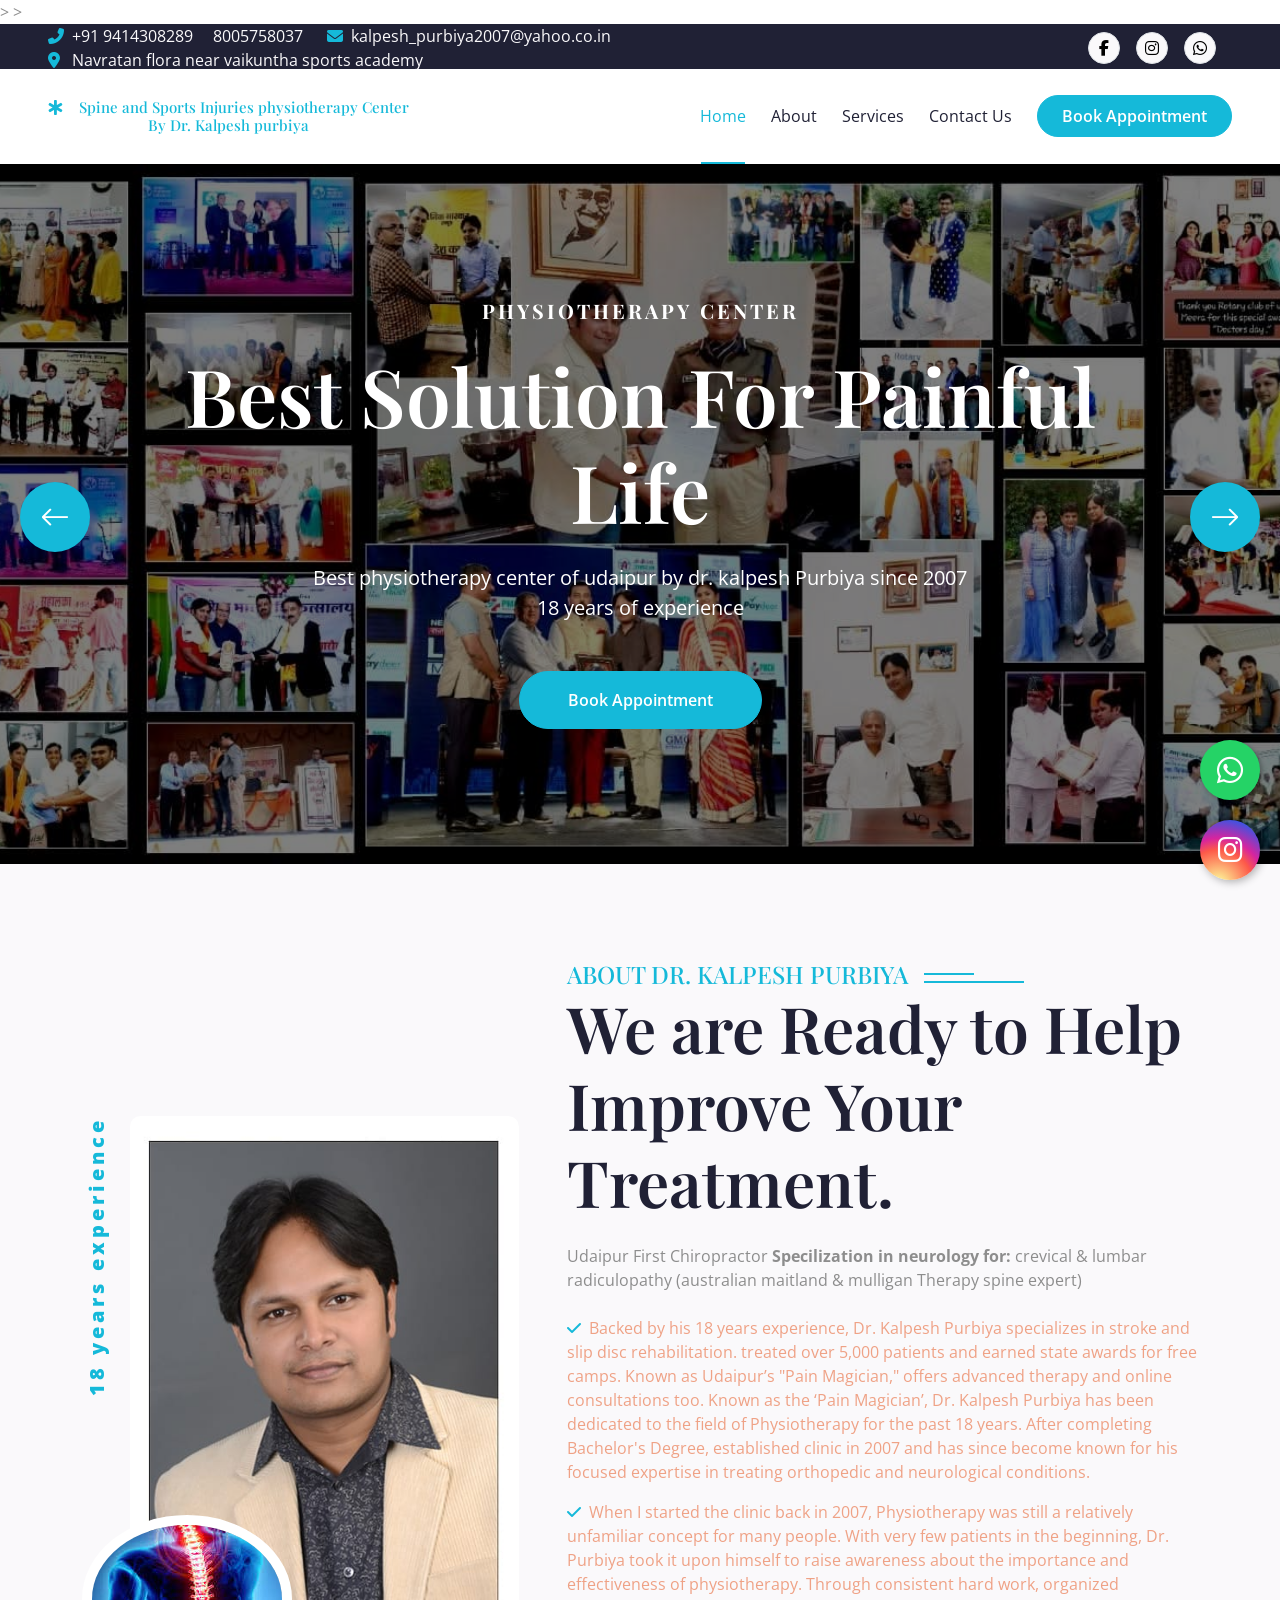
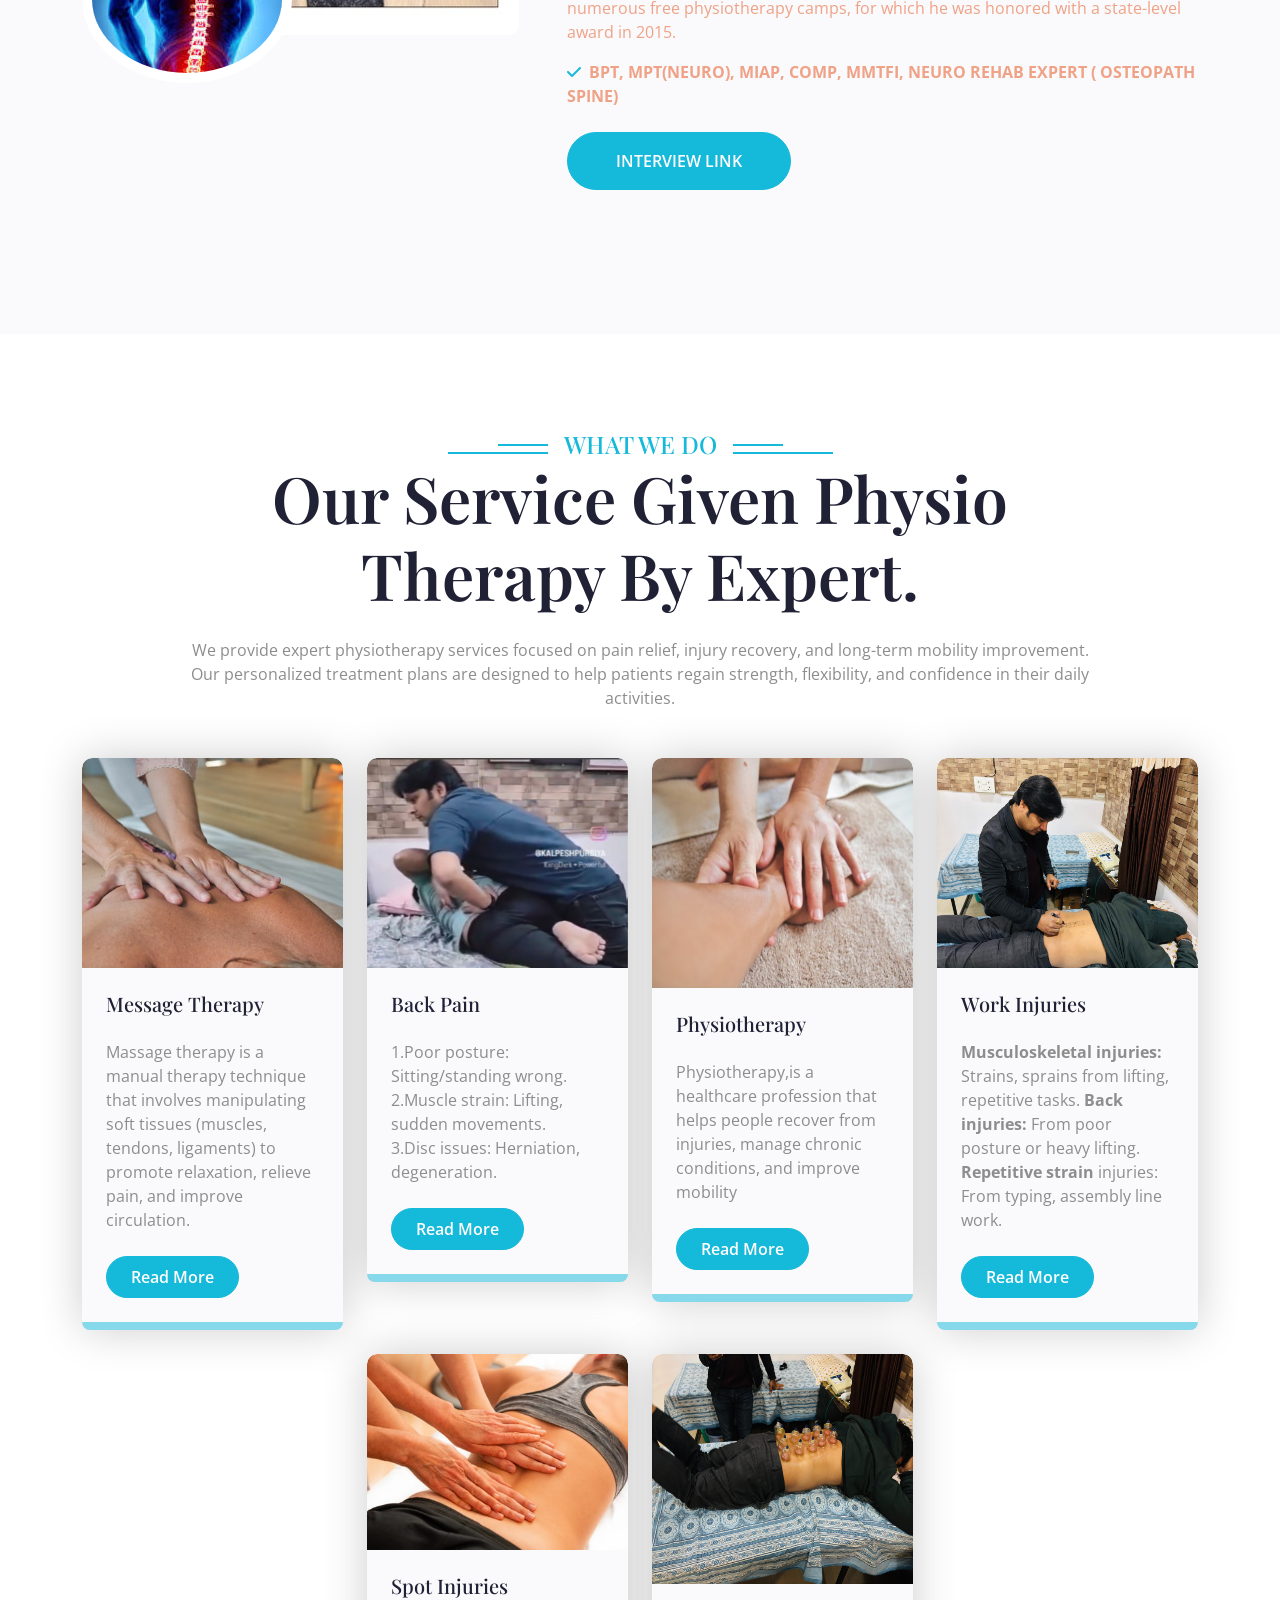
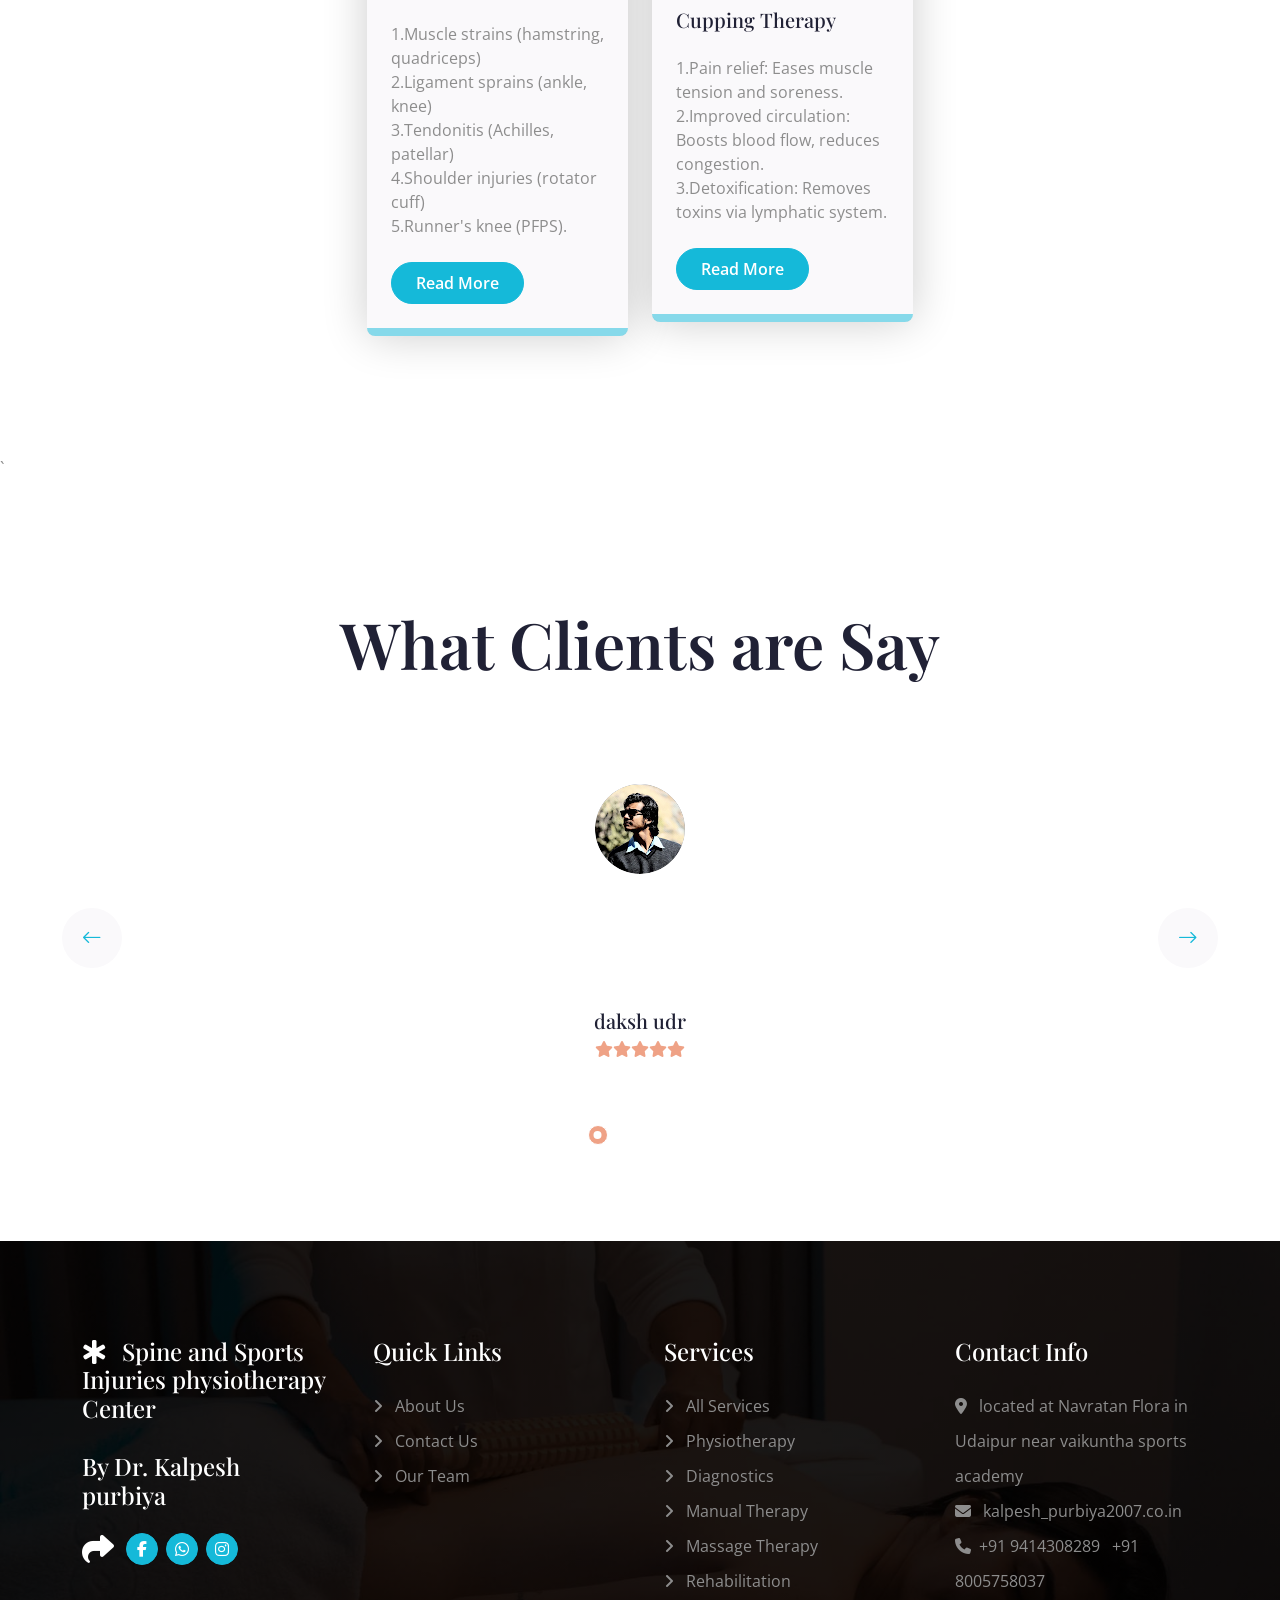
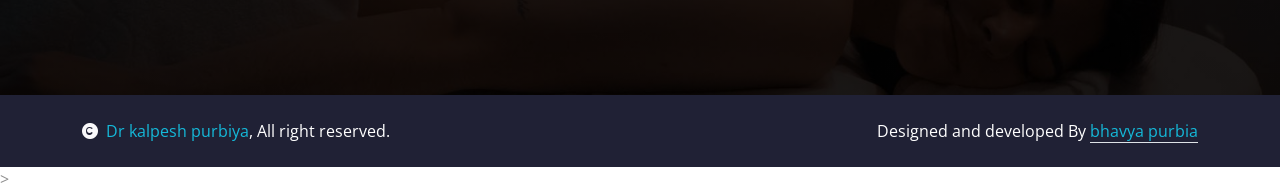
==== index.html @ 7694b2a3 "Initial commit" ====
<!DOCTYPE html>
<html lang="en">

    <head>
        <meta charset="utf-8">
        <title>dr kalpesh purbiya</title>
        <meta content="width=device-width, initial-scale=1.0" name="viewport">
        <meta content="" name="keywords">
        <meta content="" name="description">

        <!-- Google Web Fonts -->
        <link rel="preconnect" href="https://fonts.googleapis.com">
        <link rel="preconnect" href="https://fonts.gstatic.com" crossorigin>
        <link href="https://fonts.googleapis.com/css2?family=Open+Sans:wght@400;500;600&family=Playfair+Display:wght@400;500;600&display=swap" rel="stylesheet"> 

        <!-- Icon Font Stylesheet -->
        <link rel="stylesheet" href="https://use.fontawesome.com/releases/v5.15.4/css/all.css"/>
        <link href="https://cdn.jsdelivr.net/npm/bootstrap-icons@1.4.1/font/bootstrap-icons.css" rel="stylesheet">

        <!-- Libraries Stylesheet -->
        <link href="lib/animate/animate.min.css" rel="stylesheet">
        <link href="lib/owlcarousel/assets/owl.carousel.min.css" rel="stylesheet">


        <!-- Customized Bootstrap Stylesheet -->
        <link href="css/bootstrap.min.css" rel="stylesheet">

        <!-- Template Stylesheet -->
        <link href="css/style.css" rel="stylesheet">

        <!--whatsapp button-->>
        <link rel="stylesheet" href="https://cdnjs.cloudflare.com/ajax/libs/font-awesome/6.4.0/css/all.min.css">

        <!--insta button-->>
        <link rel="stylesheet" href="https://cdnjs.cloudflare.com/ajax/libs/font-awesome/6.4.0/css/all.min.css">
    </head>

    <body>

        <!-- Spinner Start -->
        <div id="spinner" class="show bg-white position-fixed translate-middle w-100 vh-100 top-50 start-50 d-flex align-items-center justify-content-center">
            <div class="spinner-border text-primary" style="width: 3rem; height: 3rem;" role="status">
                <span class="sr-only">Loading...</span>
            </div>
        </div>
        <!-- Spinner End -->


        <!-- Topbar Start -->
        <div class="container-fluid bg-dark px-5 d-none d-lg-block">
            <div class="row gx-0 align-items-center" style="height: 45px;">
                <div class="col-lg-8 text-center text-lg-start mb-lg-0">
                    <div class="d-flex flex-wrap">
                        <a href="#" class="text-light me-4"><i class="fas fa-phone-alt text-primary me-2"></i>+91 9414308289 &nbsp;&nbsp;&nbsp;&nbsp;8005758037</a>
                        <a href="#" class="text-light me-0"><i class="fas fa-envelope text-primary me-2"></i>kalpesh_purbiya2007@yahoo.co.in&nbsp;&nbsp;&nbsp;</a>
                        <a href="#" class="text-light me-0"><i class="fas fa-map-marker-alt text-primary me-2"></i> Navratan flora near vaikuntha sports academy</a>
                    </div>
                </div>
                <div class="col-lg-4 text-center text-lg-end">
                    <div class="d-flex align-items-center justify-content-end">
                        <a href="https://www.facebook.com/share/1CfwQZfoqc/?mibextid=wwXIfr" class="btn btn-light btn-square border rounded-circle nav-fill me-3"><i class="fab fa-facebook-f"></i></a>
                        
                        <a href="https://www.instagram.com/kalpeshpurbiya?igsh=MWJkdjM0YjJwdHlsYw==" class="btn btn-light btn-square border rounded-circle nav-fill me-3"><i class="fab fa-instagram"></i></a>
                         <a href="https://wa.me/9414308289" class="btn btn-light btn-square border rounded-circle nav-fill me-3"><i class="fab fa-whatsapp "></i></a>
                        
                    </div>
                </div>
            </div>
        </div>
        <!-- Topbar End -->


        <!-- Navbar & Hero Start -->
        <div class="container-fluid position-relative p-0">
            <nav class="navbar navbar-expand-lg navbar-light bg-white px-4 px-lg-5 py-3 py-lg-0">
                <a href="index.html" class="navbar-brand p-0">
                    <h1 class="text-primary m-0" style="font-size: 15px;"><i class="fas fa-star-of-life me-3"></i>Spine and Sports Injuries physiotherapy Center <br><center>By Dr. Kalpesh purbiya</center></h1>
                    <!-- <img src="img/drkp.png" alt="Logo"> -->
                </a>
                <button class="navbar-toggler" type="button" data-bs-toggle="collapse" data-bs-target="#navbarCollapse">
                    <span class="fa fa-bars"></span>
                </button>
                <div class="collapse navbar-collapse" id="navbarCollapse">
                    <div class="navbar-nav ms-auto py-0">
                        <a href="index.html" class="nav-item nav-link active">Home</a>
                        <a href="about.html" class="nav-item nav-link">About</a>
                        <a href="service.html" class="nav-item nav-link">Services</a>
                        
                        <a href="contact.html" class="nav-item nav-link">Contact Us</a>
                    </div>
                    <a href="appointment.html" class="btn btn-primary rounded-pill text-white py-2 px-4 flex-wrap flex-sm-shrink-0">Book Appointment</a>
                </div>
            </nav>

            
            <!-- Carousel Start -->
            <div class="header-carousel owl-carousel">
                <div class="header-carousel-item">
                    <img src="img/1.png" class="img-fluid w-100" alt="Image">
                    <div class="carousel-caption">
                        <div class="carousel-caption-content p-3">
                            <h5 class="text-white text-uppercase fw-bold mb-4" style="letter-spacing: 3px;">Physiotherapy Center</h5>
                            <h1 class="display-1 text-capitalize text-white mb-4">Best Solution For Painful Life</h1>
                            <p class="mb-5 fs-5"> Best physiotherapy center of udaipur by dr. kalpesh Purbiya since 2007<br> 18 years of experience 
                            </p>
                            <a class="btn btn-primary rounded-pill text-white py-3 px-5" href="#">Book Appointment</a>
                        </div>
                    </div>
                </div>
                <div class="header-carousel-item">
                    <img src="img/carousel-1.jpg" class="img-fluid w-100" alt="Image">
                    <div class="carousel-caption">
                        <div class="carousel-caption-content p-3">
                            <h5 class="text-white text-uppercase fw-bold mb-4" style="letter-spacing: 3px;">Physiotherapy Center</h5>
                            <h1 class="display-1 text-capitalize text-white mb-4">Best Solution For Painful Life</h1>
                            <p class="mb-5 fs-5 animated slideInDown">Best physiotherapy center of udaipur by dr. kaplesh purbia since 2007  <br>18 years of experience 
                            </p>
                            <a class="btn btn-primary rounded-pill text-white py-3 px-5" href="appointment.html">Book Appointment</a>
                        </div>
                    </div>
                </div>
            </div>
            <!-- Carousel End -->
        </div>
        <!-- Navbar & Hero End -->


  

        <!-- About Start -->
        <div class="container-fluid about bg-light py-5">
            <div class="container py-5">
                <div class="row g-5 align-items-center">
                    <div class="col-lg-5 wow fadeInLeft" data-wow-delay="0.2s">
                        <div class="about-img pb-5 ps-5">
                            <img src="img/drkp.jpeg" class="img-fluid rounded w-100" style="object-fit: cover;" alt="Image" style="height:30px;">
                            <div class="about-img-inner">
                                <img src="img/spine.jpg" class="img-fluid rounded-circle w-100 h-100" alt="Image">
                            </div>
                            <div class="about-experience"><b>18 years experience</b></div>
                        </div>
                    </div>
                    <div class="col-lg-7 wow fadeInRight" data-wow-delay="0.4s">
                        <div class="section-title text-start mb-5">
                            <h4 class="sub-title pe-3 mb-0">About Dr. kalpesh purbiya</h4>
                            <h1 class="display-3 mb-4">We are Ready to Help Improve Your Treatment.</h1>
                            <p class="mb-4">Udaipur First Chiropractor <b>Specilization in neurology for:</b> crevical & lumbar radiculopathy (australian maitland & mulligan Therapy spine expert) </p>
                            <div class="mb-4">
                                <p class="text-secondary"><i class="fa fa-check text-primary me-2"></i>Backed by his 18 years experience, Dr. Kalpesh Purbiya specializes in stroke and slip disc rehabilitation. treated over 5,000 patients and earned state awards for free camps. Known as Udaipur’s "Pain Magician," offers advanced therapy and online consultations too.
Known as the ‘Pain Magician’, Dr. Kalpesh Purbiya has been dedicated to the field of Physiotherapy for the past 18 years. After completing Bachelor's Degree, established clinic in 2007 and has since become known for his focused expertise in treating orthopedic and neurological conditions.</p>
                                <p class="text-secondary"><i class="fa fa-check text-primary me-2"></i>When I started the clinic back in 2007, Physiotherapy was still a relatively unfamiliar concept for many people. With very few patients in the beginning, Dr. Purbiya took it upon himself to raise awareness about the importance and effectiveness of physiotherapy. Through consistent hard work, organized numerous free physiotherapy camps, for which he was honored with a state-level award in 2015.</p>
                                <p class="text-secondary"><i class="fa fa-check text-primary me-2"></i><b>BPT, MPT(NEURO), MIAP, COMP, MMTFI, NEURO REHAB EXPERT ( OSTEOPATH SPINE)</b></p>
                            </div>
                            <a href="https://www.facebook.com/share/v/1DCmfKxjy9/" class="btn btn-primary rounded-pill text-white py-3 px-5">INTERVIEW LINK </a>
                        </div>
                    </div>
                </div>
            </div>
        </div>
        <!-- About End -->


      <!-- Services Start -->
        <div class="container-fluid service py-5">
            <div class="container py-5">
                <div class="section-title mb-5 wow fadeInUp" data-wow-delay="0.2s">
                    <div class="sub-style">
                        <h4 class="sub-title px-3 mb-0">What We Do</h4>
                    </div>
                    <h1 class="display-3 mb-4">Our Service Given Physio Therapy By Expert.</h1>
                    <p class="mb-0">We provide expert physiotherapy services focused on pain relief, injury recovery, and long-term mobility improvement. Our personalized treatment plans are designed to help patients regain strength, flexibility, and confidence in their daily activities.</p>
                </div>
                <div class="row g-4 justify-content-center">
                    <div class="col-md-6 col-lg-4 col-xl-3 wow fadeInUp" data-wow-delay="0.1s">
                        <div class="service-item rounded">
                           <div class="service-img rounded-top">
                                <img src="img/service-1.jpg" class="img-fluid rounded-top w-100" alt="" style="height:210px;">
                           </div>
                            <div class="service-content rounded-bottom bg-light p-4">
                                <div class="service-content-inner">
                                    <h5 class="mb-4">Message Therapy</h5>
                                    <p class="mb-4">Massage therapy is a manual therapy technique that involves manipulating soft tissues (muscles, tendons, ligaments) to promote relaxation, relieve pain, and improve circulation. </p>
                                    <a href="https://www.webmd.com/balance/massage-therapy-styles-and-health-benefits" class="btn btn-primary rounded-pill text-white py-2 px-4 mb-2">Read More</a>
                                </div>
                            </div>
                        </div>
                    </div>
                    <div class="col-md-6 col-lg-4 col-xl-3 wow fadeInUp" data-wow-delay="0.7s">
                        <div class="service-item rounded">
                           <div class="service-img rounded-top">
                                <img src="img/service-8.jpeg" class="img-fluid rounded-top w-100" alt="" style="height:210px;">
                           </div>
                            <div class="service-content rounded-bottom bg-light p-4">
                                <div class="service-content-inner">
                                    <h5 class="mb-4">Back Pain</h5>
                                    <p class="mb-4">1.Poor posture: Sitting/standing wrong.
<br>2.Muscle strain: Lifting, sudden movements.
<br>3.Disc issues: Herniation, degeneration.</p>
                                    <a href="https://en.wikipedia.org/wiki/Back_pain" class="btn btn-primary rounded-pill text-white py-2 px-4 mb-2">Read More</a>
                                </div>
                            </div>
                        </div>
                    </div>
                    <div class="col-md-6 col-lg-4 col-xl-3 wow fadeInUp" data-wow-delay="0.3s">
                        <div class="service-item rounded">
                           <div class="service-img rounded-top">
                                <img src="img/service-2.jpg" class="img-fluid rounded-top w-100" alt="" style="height:230px;">
                           </div>
                            <div class="service-content rounded-bottom bg-light p-4">
                                <div class="service-content-inner">
                                    <h5 class="mb-4">Physiotherapy</h5>
                                    <p class="mb-4">Physiotherapy,is a healthcare profession that helps people recover from injuries, manage chronic conditions, and improve mobility</p>
                                    <a href="https://en.wikipedia.org/wiki/Physical_therapy" class="btn btn-primary rounded-pill text-white py-2 px-4 mb-2">Read More</a>
                                </div>
                            </div>
                        </div>
                    </div>
                    
                   
                    <div class="col-md-6 col-lg-4 col-xl-3 wow fadeInUp" data-wow-delay="0.1s">
                        <div class="service-item rounded">
                           <div class="service-img rounded-top">
                                <img src="img/service-5.jpeg" class="img-fluid rounded-top w-100" alt="" style="height: 210px;">
                           </div>
                            <div class="service-content rounded-bottom bg-light p-4">
                                <div class="service-content-inner">
                                    <h5 class="mb-4">Work Injuries</h5>
                                    <p class="mb-4"><b>Musculoskeletal injuries:</b> Strains, sprains from lifting, repetitive tasks.
<b>Back injuries:</b> From poor posture or heavy lifting.
<b>Repetitive strain</b> injuries: From typing, assembly line work.</p>
                                    <a href="https://www.indialawoffices.com/legal-articles/compensation-for-workplace-injury-and-illness-in-india" class="btn btn-primary rounded-pill text-white py-2 px-4 mb-2">Read More</a>
                                </div>
                            </div>
                        </div>
                    </div>
                    <div class="col-md-6 col-lg-4 col-xl-3 wow fadeInUp" data-wow-delay="0.3s">
                        <div class="service-item rounded">
                           <div class="service-img rounded-top">
                                <img src="img/service-6.jpg" class="img-fluid rounded-top w-100" alt="">
                           </div>
                            <div class="service-content rounded-bottom bg-light p-4">
                                <div class="service-content-inner">
                                    <h5 class="mb-4">Spot Injuries</h5>
                                    <p class="mb-4">1.Muscle strains (hamstring, quadriceps)<br>
2.Ligament sprains (ankle, knee)<br>
3.Tendonitis (Achilles, patellar)<br>
4.Shoulder injuries (rotator cuff)<br>
5.Runner's knee (PFPS).</p>
                                    <a href="https://my.clevelandclinic.org/health/diseases/22093-sports-injuries" class="btn btn-primary rounded-pill text-white py-2 px-4 mb-2">Read More</a>
                                </div>
                            </div>
                        </div>
                    </div>
                    <div class="col-md-6 col-lg-4 col-xl-3 wow fadeInUp" data-wow-delay="0.5s">
                        <div class="service-item rounded">
                           <div class="service-img rounded-top">
                                <img src="img/service-7.jpeg" class="img-fluid rounded-top w-100" alt="" style="height:230px;">
                           </div>
                            <div class="service-content rounded-bottom bg-light p-4">
                                <div class="service-content-inner">
                                    <h5 class="mb-4">Cupping Therapy</h5>
                                    <p class="mb-4">1.Pain relief: Eases muscle tension and soreness.
<br>2.Improved circulation: Boosts blood flow, reduces congestion.
<br>3.Detoxification: Removes toxins via lymphatic system.
</p>
                                    <a href="https://www.webmd.com/balance/cupping-therapy" class="btn btn-primary rounded-pill text-white py-2 px-4 mb-2">Read More</a>
                                </div>
                            </div>
                        </div>
                    </div>
                     
                    <div class="col-12 text-center wow fadeInUp" data-wow-delay="0.2s">
                        
                    </div>
                </div>
            </div>
        </div>
        <!-- Services End -->`


     
           <!-- Testimonial Start -->
        <div class="container-fluid testimonial py-5 wow zoomInDown" data-wow-delay="0.1s">
            <div class="container py-5">
                <div class="section-title mb-5">
                    <div class="sub-style">
                        <h4 class="sub-title text-white px-3 mb-0">Testimonial</h4>
                    </div>
                    <h1 class="display-3 mb-4">What Clients are Say</h1>
                </div>
                <div class="testimonial-carousel owl-carousel">
                    <div class="testimonial-item">
                        <div class="testimonial-inner p-5">
                            <div class="testimonial-inner-img mb-4">
                                <img src="img/rev1.png" class="img-fluid rounded-circle" alt="">
                            </div>
                            <p class="text-white fs-7">I saw Dr.Kalpesh for severe leg pain that had been bothering me for months. After just first session, my pain was significantly reduced, and I could walk without discomfort. Dr.Kalpesh was very knowledgeable, explained the exercises clearly, and gave me a comprehensive home exercise plan to continue my recovery.
                            </p>
                            <div class="text-center">
                                <h5 class="mb-2">daksh udr</h5>
                                
                                <div class="d-flex justify-content-center">
                                    <i class="fas fa-star text-secondary"></i>
                                    <i class="fas fa-star text-secondary"></i>
                                    <i class="fas fa-star text-secondary"></i>
                                    <i class="fas fa-star text-secondary"></i>
                                    <i class="fas fa-star text-secondary"></i>
                                </div>
                            </div>
                        </div>
                    </div>
                    <div class="testimonial-item">
                        <div class="testimonial-inner p-5">
                            <div class="testimonial-inner-img mb-4">
                                <img src="img/rev2.png" class="img-fluid rounded-circle" alt="">
                            </div>
                            <p class="text-white fs-7">I had cervical pain for almost 2 months, I tried everything but it was not effective, then I consulted to Dr Kalpesh Purbia Spine Therapy only 2 times and I got the result instantly, this is the best centre I have ever gone to for therapies
                            </p>
                            <div class="text-center">
                                <h5 class="mb-2">Manisha Paliwal</h5>
                            
                                <div class="d-flex justify-content-center">
                                    <i class="fas fa-star text-secondary"></i>
                                    <i class="fas fa-star text-secondary"></i>
                                    <i class="fas fa-star text-secondary"></i>
                                    <i class="fas fa-star text-secondary"></i>
                                    <i class="fas fa-star text-secondary"></i>
                                </div>
                            </div>
                        </div>
                    </div>
                    <div class="testimonial-item">
                        <div class="testimonial-inner p-5">
                            <div class="testimonial-inner-img mb-4">
                                <img src="img/rev3.png" class="img-fluid rounded-circle" alt="">
                            </div>
                            <p class="text-white fs-7">Best Chiropractor in Udaipur instent reliefs.
I was suffering from extreme-sciatica nerve pain i got 70% reliefs in second sitting and he gives best advice regarding Doctors and surgery for long term treatment and relief everything done in professional way.🤘🏽🤩                           </p>
                            <div class="text-center">
                                <h5 class="mb-2"> param dhonsi</h5>
                                
                                <div class="d-flex justify-content-center">
                                    <i class="fas fa-star text-secondary"></i>
                                    <i class="fas fa-star text-secondary"></i>
                                    <i class="fas fa-star text-secondary"></i>
                                    <i class="fas fa-star text-secondary"></i>
                                    <i class="fas fa-star text-secondary"></i>
                                </div>
                            </div>
                        </div>
                    </div>
                </div>
            </div>
        </div>
        <!-- Testimonial End -->




        <!-- Footer Start -->
        <div class="container-fluid footer py-5 wow fadeIn" data-wow-delay="0.2s">
            <div class="container py-5">
                <div class="row g-5">
                    <div class="col-md-6 col-lg-6 col-xl-3">
                        <div class="footer-item d-flex flex-column">
                            <h4 class="text-white mb-4"><i class="fas fa-star-of-life me-3"></i>Spine and Sports Injuries physiotherapy Center<br><br> By Dr. Kalpesh purbiya</h4>
                           
                            <div class="d-flex align-items-center">
                                <i class="fas fa-share fa-2x text-white me-2"></i>
                                <a class="btn-square btn btn-primary text-white rounded-circle mx-1" href="https://www.facebook.com/share/1CfwQZfoqc/?mibextid=wwXIfr"><i class="fab fa-facebook-f"></i></a>
                                <a class="btn-square btn btn-primary text-white rounded-circle mx-1" href="https://wa.me/9414308289"><i class="fab fa-whatsapp"></i></a>
                    
                                <a class="btn-square btn btn-primary text-white rounded-circle mx-1" href="https://www.instagram.com/kalpeshpurbiya?igsh=MWJkdjM0YjJwdHlsYw=="><i class="fab fa-instagram"></i></a>
                    
                            </div>
                        </div>
                    </div>
                    <div class="col-md-6 col-lg-6 col-xl-3">
                        <div class="footer-item d-flex flex-column">
                            <h4 class="mb-4 text-white">Quick Links</h4>
                            <a href="about.html"><i class="fas fa-angle-right me-2"></i> About Us</a>
                            <a href="contact.html"><i class="fas fa-angle-right me-2"></i> Contact Us</a>
                            <a href="index.html"><i class="fas fa-angle-right me-2"></i> Our Team</a>
                        </div>
                    </div>
                    <div class="col-md-6 col-lg-6 col-xl-3">
                        <div class="footer-item d-flex flex-column">
                            <h4 class="mb-4 text-white"> Services</h4>
                            <a href=""><i class="fas fa-angle-right me-2"></i> All Services</a>
                            <a href=""><i class="fas fa-angle-right me-2"></i> Physiotherapy</a>
                            <a href=""><i class="fas fa-angle-right me-2"></i> Diagnostics</a>
                            <a href=""><i class="fas fa-angle-right me-2"></i> Manual Therapy</a>
                            <a href=""><i class="fas fa-angle-right me-2"></i> Massage Therapy</a>
                            <a href=""><i class="fas fa-angle-right me-2"></i> Rehabilitation</a>
                        </div>
                    </div>
                    <div class="col-md-6 col-lg-6 col-xl-3">
                        <div class="footer-item d-flex flex-column">
                            <h4 class="mb-4 text-white">Contact Info</h4>
                            <a href="https://maps.app.goo.gl/rvAxTGez5re4R5Ei9"><i class="fa fa-map-marker-alt me-2"></i> located at Navratan Flora in Udaipur near vaikuntha sports academy</a>
                            <a href="mailto:kalpesh_purbiya2007@yahoo.co.in"><i class="fas fa-envelope me-2"></i> kalpesh_purbiya2007.co.in</a>
        
                            <a href="tel:+91 9414308289"><i class="fas fa-phone me-2"></i>+91 9414308289 &nbsp;&nbsp;+91 8005758037</a>
                        </div>
                    </div>
                </div>
            </div>
        </div>
        <!-- Footer End -->
        
        <!-- Copyright Start -->
        <div class="container-fluid copyright py-4">
            <div class="container">
                <div class="row g-4 align-items-center">
                    <div class="col-md-6 text-center text-md-start mb-md-0">
                        <span class="text-white"><a href="#"><i class="fas fa-copyright text-light me-2"></i>Dr kalpesh purbiya</a>, All right reserved.</span>
                    </div>
                    <div class="col-md-6 text-center text-md-end text-white">
                        <!--/*** This template is free as long as you keep the below author’s credit link/attribution link/backlink. ***/-->
                        <!--/*** If you'd like to use the template without the below author’s credit link/attribution link/backlink, ***/-->
                        <!--/*** you can purchase the Credit Removal License from "https://htmlcodex.com/credit-removal". ***/-->
                        Designed and developed By <a class="border-bottom" href="https://wa.me/6375247046">bhavya purbia</a>
                    </div>
                </div>
            </div>
        </div>
        <!-- Copyright End -->

        
        <!-- JavaScript Libraries -->
        <script src="https://ajax.googleapis.com/ajax/libs/jquery/3.6.4/jquery.min.js"></script>
        <script src="https://cdn.jsdelivr.net/npm/bootstrap@5.0.0/dist/js/bootstrap.bundle.min.js"></script>
        <script src="lib/wow/wow.min.js"></script>
        <script src="lib/easing/easing.min.js"></script>
        <script src="lib/waypoints/waypoints.min.js"></script>
        <script src="lib/owlcarousel/owl.carousel.min.js"></script>
        

        <!-- Template Javascript -->
        <script src="js/main.js"></script>
         
         <!-- WhatsApp Floating Button -->
<a href="https://wa.me/919414308289?text=Hello%20Doctor,%20I%20want%20to%20book%20an%20appointment"
   class="whatsapp-float"
   target="_blank">
   <i class="fab fa-whatsapp"></i>
</a>

<style>
.whatsapp-float {
    position: fixed;
    width: 60px;
    height: 60px;
    bottom: 100px;
    right: 20px;
    background-color: #25D366;
    color: #FFF;
    border-radius: 50%;
    text-align: center;
    font-size: 30px;
    box-shadow: 2px 2px 5px rgba(0,0,0,0.3);
    z-index: 1000;
}

.whatsapp-float i {
    margin-top: 15px;
}

.whatsapp-float:hover {
    background-color: #1ebe5d;
    color: white;
    transform: scale(1.1);
    transition: 0.3s;
}
</style>
<!--end whatsapp floating button-->>

<!-- Instagram Floating Button -->
<a href="https://www.instagram.com/kalpeshpurbiya"
   class="instagram-float"
   target="_blank">
   <i class="fab fa-instagram"></i>
</a>

<style>
.instagram-float {
    position: fixed;
    width: 60px;
    height: 60px;
    bottom: 20px;
    right: 20px;
    border-radius: 50%;
    font-size: 28px;
    color: #fff;
    display: flex;
    align-items: center;
    justify-content: center;
    z-index: 1000;
    box-shadow: 2px 2px 8px rgba(0,0,0,0.3);
    background: radial-gradient(circle at 30% 107%, 
        #fdf497 0%, #fdf497 5%, #fd5949 45%, 
        #d6249f 60%, #285AEB 90%);
    transition: 0.3s;
}

.instagram-float:hover {
    transform: scale(1.1);
}
</style>
    </body>

</html>
---- css/style.css ----
/*** Spinner Start ***/
/*** Spinner ***/
#spinner {
    opacity: 0;
    visibility: hidden;
    transition: opacity .5s ease-out, visibility 0s linear .5s;
    z-index: 99999;
}

#spinner.show {
    transition: opacity .5s ease-out, visibility 0s linear 0s;
    visibility: visible;
    opacity: 1;
}
/*** Spinner End ***/

.back-to-top {
    position: fixed;
    right: 30px;
    bottom: 30px;
    display: flex;
    width: 45px;
    height: 45px;
    align-items: center;
    justify-content: center;
    transition: 0.5s;
    z-index: 99;
}

/*** Button Start ***/
.btn {
    font-weight: 600;
    transition: .5s;
}

.btn-square {
    width: 32px;
    height: 32px;
}

.btn-sm-square {
    width: 34px;
    height: 34px;
}

.btn-md-square {
    width: 44px;
    height: 44px;
}

.btn-lg-square {
    width: 56px;
    height: 56px;
}

.btn-square,
.btn-sm-square,
.btn-md-square,
.btn-lg-square {
    padding: 0;
    display: flex;
    align-items: center;
    justify-content: center;
    font-weight: normal;
    border-radius: 50%;
}

.btn.btn-primary {
    box-shadow: inset 0 0 0 0 var(--bs-primary);
}

.btn.btn-primary:hover {
    box-shadow: inset 300px 0 0 0 var(--bs-light) !important;
    color: var(--bs-primary) !important;
}

.btn.btn-light {
    box-shadow: inset 0 0 0 0 var(--bs-primary);
}

.btn.btn-light:hover {
    box-shadow: inset 300px 0 0 0 var(--bs-primary);
    color: var(--bs-light) !important;
}

.btn-hover {
    transition: 0.5s;
}

.btn-hover:hover {
    color: var(--bs-secondary) !important;
}

/*** Section Title Start ***/
.section-title {
    max-width: 900px;
    text-align: center;
    margin: 0 auto;
}

.section-title .sub-style {
    position: relative;
    display: inline-block;
    text-transform: uppercase;
    color: var(--bs-primary);
}

.section-title .sub-style::before {
    content: "";
    width: 100px;
    position: absolute;
    top: 50%;
    left: 0;
    transform: translateY(-50%);
    margin-top: 8px;
    margin-left: -100px;
    border: 1px solid var(--bs-primary) !important;
}

.section-title .sub-style::after {
    content: "";
    width: 50px;
    position: absolute;
    top: 50%;
    left: 0;
    transform: translateY(-50%);
    margin-bottom: 5px;
    margin-left: -50px;
    border: 1px solid var(--bs-primary) !important;
}

.sub-title {
    position: relative;
    display: inline-block;
    text-transform: uppercase;
    color: var(--bs-primary);
}

.sub-title::before {
    content: "";
    width: 100px;
    position: absolute;
    top: 50%;
    right: 0;
    transform: translateY(-50%);
    margin-top: 8px;
    margin-right: -100px;
    border: 1px solid var(--bs-primary) !important;
}

.sub-title::after {
    content: "";
    width: 50px;
    position: absolute;
    top: 50%;
    right: 0;
    transform: translateY(-50%);
    margin-bottom: 8px;
    margin-right: -50px;
    border: 1px solid var(--bs-primary) !important;
}


/*** Topbar Start ***/
.fixed-top .container {
    transition: 0.5s;
}

.topbar {
    padding: 2px 10px 2px 20px;
    background: var(--bs-primary) !important;
}

.topbar a,
.topbar a i {
    transition: 0.5s;
}

.topbar a:hover,
.topbar a i:hover {
    color: var(--bs-secondary) !important;
}


@media (max-width: 576px) {
    .topbar {
        display: none;    
    }
}
/*** Topbar End ***/


/*** Navbar ***/
.navbar-light .navbar-nav .nav-link {
    font-family: 'Open Sans', sans-serif;
    position: relative;
    margin-right: 25px;
    padding: 35px 0;
    color: var(--bs-dark) !important;
    font-size: 16px;
    font-weight: 400;
    outline: none;
    transition: .5s;
}

.sticky-top.navbar-light .navbar-nav .nav-link {
    padding: 20px 0;
    color: var(--dark) !important;
}

.navbar-light .navbar-nav .nav-link:hover,
.navbar-light .navbar-nav .nav-link.active {
    color: var(--bs-primary) !important;
}

.navbar-light .navbar-brand img {
    max-height: 50px;
    transition: .5s;
}

.sticky-top.navbar-light .navbar-brand img {
    max-height: 45px;
}

.navbar .dropdown-toggle::after {
    border: none;
    content: "\f107";
    font-family: "Font Awesome 5 Free";
    font-weight: 600;
    vertical-align: middle;
    margin-left: 8px;
}

@media (min-width: 1200px) {
    .navbar .nav-item .dropdown-menu {
        display: block;
        visibility: hidden;
        top: 100%;
        transform: rotateX(-75deg);
        transform-origin: 0% 0%;
        border: 0;
        border-radius: 10px;
        transition: .5s;
        opacity: 0;
    }
}

.dropdown .dropdown-menu a:hover {
    background: var(--bs-primary);
    color: var(--bs-white);
}

.navbar .nav-item:hover .dropdown-menu {
    transform: rotateX(0deg);
    visibility: visible;
    background: var(--bs-light) !important;
    transition: .5s;
    opacity: 1;
}

@media (max-width: 991.98px) {
    .sticky-top.navbar-light {
        position: relative;
        background: var(--bs-white);
    }

    .navbar.navbar-expand-lg .navbar-toggler {
        padding: 10px 20px;
        border: 1px solid var(--bs-primary);
        color: var(--bs-primary);
    }

    .navbar-light .navbar-collapse {
        margin-top: 15px;
        border-top: 1px solid #DDDDDD;
    }

    .navbar-light .navbar-nav .nav-link,
    .sticky-top.navbar-light .navbar-nav .nav-link {
        padding: 10px 0;
        margin-left: 0;
        color: var(--bs-dark) !important;
    }

    .navbar-light .navbar-brand img {
        max-height: 45px;
    }
}

@media (min-width: 992px) {
    .navbar-light {
        position: absolute;
        width: 100%;
        top: 0;
        left: 0;
        border-bottom: 1px solid rgba(255, 255, 255, .1);
        z-index: 999;
    }
    
    .sticky-top.navbar-light {
        position: fixed;
        background: var(--bs-light) !important;
    }

    .navbar-light .navbar-nav .nav-link::before {
        position: absolute;
        content: "";
        width: 0;
        height: 2px;
        bottom: -1px;
        left: 50%;
        background: var(--bs-primary);
        transition: .5s;
    }

    .navbar-light .navbar-nav .nav-link:hover::before,
    .navbar-light .navbar-nav .nav-link.active::before {
        width: calc(100% - 2px);
        left: 1px;
    }

    .navbar-light .navbar-nav .nav-link.nav-contact::before {
        display: none;
    }
}
/*** Carousel Hero Header Start ***/
.header-carousel {
    position: relative; 
}

.header-carousel .owl-nav .owl-prev {
    position: absolute;
    width: 70px;
    height: 70px;
    top: 50%;
    left: 20px;
    transform: translateY(-50%);
    border-radius: 50%;
    background: var(--bs-primary);
    color: var(--bs-white);
    font-size: 30px;
    display: flex;
    align-items: center;
    justify-content: center;
    transition: 0.5s;
}

.header-carousel .owl-nav .owl-next {
    position: absolute;
    width: 70px;
    height: 70px;
    top: 50%;
    right: 20px;
    transform: translateY(-50%);
    border-radius: 50%;
    background: var(--bs-primary);
    color: var(--bs-white);
    font-size: 30px;
    display: flex;
    align-items: center;
    justify-content: center;
    transition: 0.5s;
}

.header-carousel .owl-nav .owl-prev,
.header-carousel .owl-nav .owl-next {
    transition: 0.5s;
}

.header-carousel .owl-nav .owl-prev:hover,
.header-carousel .owl-nav .owl-next:hover {
    box-shadow: inset 150px 0 0 0 var(--bs-light) !important;
    color: var(--bs-primary) !important;
}

@media (max-width: 576px) {
    .header-carousel .owl-nav .owl-prev,
    .header-carousel .owl-nav .owl-next {
        top: 630px;
        transition: 0.5s;
    }

    .header-carousel .header-carousel-item .carousel-caption .carousel-caption-content {
        width: 95% !important;
    }
 
}

.header-carousel .header-carousel-item,
.header-carousel .header-carousel-item img {
    position: relative;
    width: 100%;
    height: 700px;
    margin-top: 95px;
    display: block;
    object-fit: cover;
    transition: 0.5s;

}

@media (max-width: 992px) {
    .header-carousel .header-carousel-item,
    .header-carousel .header-carousel-item img {
        margin-top: 0;
        transition: 0.5s;
    }

}

@media (min-width: 992px) {
    .header-carousel .owl-nav .owl-prev,
    .header-carousel .owl-nav .owl-next {
        margin-top: 50px;
    }
}

.header-carousel .header-carousel-item .carousel-caption {
    width: 100%;
    height: 100%;
    position: absolute;
    top: 0;
    left: 0;
    padding: 100px 0;
    display: flex;
    align-items: center;
    justify-content: center;
    background: rgba(0, 0, 0, .5);
}

.header-carousel .header-carousel-item .carousel-caption .carousel-caption-content {
    position: relative;
    width: 75%;
    
}
/*** Carousel Hero Header End ***/


/*** Single Page Hero Header Start ***/
.bg-breadcrumb {
    background: linear-gradient(rgba(0, 0, 0, 0.5), rgba(0, 0, 0, 0.5)), url(../img/about-1img.jpeg);
    background-position: center center;
    background-repeat: no-repeat;
    background-size: cover;
    padding: 160px 0 60px 0;
}

.bg-breadcrumb .breadcrumb-item a {
    color: var(--bs-white) !important;
}
/*** Single Page Hero Header End ***/


/*** Service Start ***/
.service .service-item {
    box-shadow: 0 0 45px rgba(0, 0, 0, .2) ;
}

.service .service-item .service-img {
    position: relative;
    overflow: hidden;
    z-index: 1;
}

.service .service-item .service-img img {
    transition: 0.5s;
}

.service .service-item .service-img::before {
    width: 100%;
    height: 0;
    position: absolute;
    content: "";
    top: 0;
    left: 0;
    border-top-right-radius: 10px;
    border-top-left-radius: 10px;
    transition: 0.5s;
    z-index: 5;
    
}

.service .service-item:hover .service-img::before {
    height: 100%;
    background: rgba(21, 185, 217, .3);
}

.service .service-item .service-img:hover img {
    transform: scale(1.3);
}

.service .service-item .service-content {
    position: relative;
    z-index: 2;

}

.service .service-item .service-content::before {
    width: 100%;
    height: 8px;
    position: absolute;
    content: "";
    bottom: 0;
    left: 0;
    border-bottom-left-radius: 10px;
    border-bottom-right-radius: 10px;
    background: rgba(21, 185, 217, .5);
    transition: 0.5s;
    z-index: 3;
}

.service .service-item:hover .service-content::before {
    background: rgba(21, 185, 217, .5);
    height: 100%;
}

.service .service-item .service-content .service-content-inner {
    transition: 0.5s;
}


.service .service-item:hover .service-content .service-content-inner {
    position: relative;
    color: var(--bs-white) !important;
    z-index: 9;
}
.service .service-item:hover .service-content .service-content-inner h5 {
    color: var(--bs-secondary);
}

/*** Service End ***/

/*** About Start ***/
.about .about-img {
    position: relative;
    overflow: hidden;
    height: 100%;
    border-radius: 10px;
}

.about .about-img .about-img-inner {
    position: absolute;
    left: 0; 
    bottom: 0; 
    border: 10px solid; 
    border-color: var(--bs-white) var(--bs-white) var(--bs-white) var(--bs-white);
    border-radius: 50%;

}

.about .about-img .about-experience {
    position: absolute;
    top: 125px; 
    left: -125px; 
    transform: rotate(-90deg);
    background: transparent;
    color: var(--bs-primary);
    font-size: 20px;
    font-weight: 600;
    letter-spacing: 4px;
}

/*** About End ***/

/*** Feature Start ***/
.feature .feature-item {
    position: relative;
    display: flex;
    border: 1px solid var(--bs-primary);
    border-radius: 10px;
    background: var(--bs-light);
    transition: 0.5s;

}

.feature .feature-item::before {
    width: 0;
    height: 100%;
    content: "";
    position: absolute;
    top: 0;
    left: 0;
    border-radius: 10px;
    transition: 0.5s;
}

.feature .feature-item:hover::before {
    width: 100%;
    background: var(--bs-primary);
}

.feature .feature-item .feature-icon {
    display: inline-flex;
    border-radius: 10px;
    transition: 0.5s;
}

.feature .feature-item:hover .feature-icon {
    position: relative;
    z-index: 2;
}

.feature .feature-item:hover .feature-content {
    position: relative;
    color: var(--bs-white);
    z-index: 2;
}

.feature .feature-item:hover .feature-content h5 {
    color: var(--bs-dark);
}
/*** Feature End ***/


/*** Appointment Start ***/
.appointment {
    background: linear-gradient(rgba(255, 255, 255, 0.9), rgba(255, 255, 255, 0.9)), url(../img/carousel-2.jpg);
    background-position: center center;
    background-repeat: no-repeat;
    background-size: cover;
    background-attachment: fixed;
}

.appointment .appointment-form {
    background: rgba(239, 162, 134, 0.3);
}

.appointment .appointment-form .btn.btn-primary {
    box-shadow: inset 0 0 0 0 var(--bs-primary);
}

.appointment .appointment-form .btn.btn-primary:hover {
    box-shadow: inset 600px 0 0 0 var(--bs-light) !important;
    color: var(--bs-primary) !important;
}
/*** Youtube Video start ***/
.video {
    position: relative;
}

.video .btn-play {
    position: absolute;
    z-index: 3;
    top: 50%;
    left: 50%;
    transform: translate(-50%, -50%);
    box-sizing: content-box;
    display: block;
    width: 33px;
    height: 44px;
    border-radius: 50%;
    transition: 0.5s;
    

}

.video .btn-play:before {
    content: "";
    position: absolute;
    z-index: 0;
    left: 50%;
    top: 50%;
    transform: translate(-50%, -50%);
    display: block;
    width: 115px;
    height: 115px;
    background: var(--bs-primary);
    border-radius: 50%;
    animation: pulse-border 1500ms ease-out infinite;
    transition: 0.5s;
}

.video .btn-play:after {
    content: "";
    position: absolute;
    z-index: 1;
    left: 50%;
    top: 50%;
    transform: translate(-50%, -50%);
    display: block;
    width: 100px;
    height: 100px;
    background: var(--bs-secondary);
    border-radius: 50%;
    transition: all 300ms;
}

.video .btn-play span {
    display: block;
    position: relative;
    z-index: 3;
    width: 0;
    height: 0;
    border-left: 33px solid var(--bs-white);
    border-top: 22px solid transparent;
    border-bottom: 22px solid transparent;
    margin-left: 5px;
}

@keyframes pulse-border {
    0% {
        transform: translateX(-50%) translateY(-50%) translateZ(0) scale(1);
        opacity: 1;
    }

    100% {
        transform: translateX(-50%) translateY(-50%) translateZ(0) scale(1.5);
        opacity: 0;
    }
}

#videoModal {
    z-index: 99999;
}

#videoModal .modal-dialog {
    position: relative;
    max-width: 800px;
    margin: 60px auto 0 auto;
}

#videoModal .modal-body {
    position: relative;
    padding: 0px;
}

#videoModal .close {
    position: absolute;
    width: 30px;
    height: 30px;
    right: 0px;
    top: -30px;
    z-index: 999;
    font-size: 30px;
    font-weight: normal;
    color: #ffffff;
    background: #000000;
    opacity: 1;
}
/*** Youtube Video End ***/
/*** Appointment End ***/


/*** Team Start ***/
.team .team-item .team-img {
    position: relative;
    overflow: hidden;
}

.team .team-item .team-img::before {
    position: absolute;
    content: "";
    width: 100%;
    height: 100%;
    top: 0;
    left: 0;
    border-top-right-radius: 10px;
    border-top-left-radius: 10px;
    transition: 0.5s;
}

.team .team-item .team-img .team-icon {
    position: absolute;
    bottom: -125px;
    left: 50%;
    transform: translateX(-50%);
    transition: 0.5s;
}

.team .team-item .team-img:hover .team-icon {
    margin-bottom: 145px;
}

.team .team-item:hover .team-img::before {
    background: rgba(21, 185, 217, .3);
}

.team .team-item .team-content {
    color: var(--bs-primary);
    transition: 0.5s;
}

.team .team-item .team-content h5 {
    color: var(--bs-secondary);
    transition: 0.5s;
}

.team .team-item:hover .team-content h5 {
    color: var(--bs-dark);
}

.team .team-item:hover .team-content {
    background: var(--bs-primary);
    color: var(--bs-white);
}
/*** Team End ***/


/*** testimonial Start ***/
.testimonial {
    background: linear-gradient(rgba(21, 185, 217, 0.9), rgba(21, 185, 217, 0.9)), url(../img/carousel-1.jpg);
    background-position: center center;
    background-repeat: no-repeat;
    background-size: cover;
    background-attachment: fixed;
}

.testimonial .testimonial-item .testimonial-inner {
    display: flex;
    flex-direction: column;
    align-items: center;
    text-align: center;
    border-radius: 10px;
    background: transparent;
}

.testimonial .testimonial-item .testimonial-inner .testimonial-inner-img {
    width: 100px;
    height: 100px;
    border-radius: 50%;
    border: 5px solid var(--bs-white);
}

.testimonial .testimonial-carousel.owl-carousel {
    position: relative;
}

.testimonial .testimonial-carousel .owl-nav .owl-prev {
    position: absolute;
    top: 50%;
    left: -20px;
    transform: translateY(-50%);
    width: 60px;
    height: 60px;
    border-radius: 50%;
    display: flex;
    align-items: center;
    justify-content: center;
    font-size: 20px;
    background: var(--bs-light);
    color: var(--bs-primary);
    transition: 0.5s;
}

.testimonial .testimonial-carousel .owl-nav .owl-next {
    position: absolute;
    top: 50%;
    right: -20px;
    transform: translateY(-50%);
    width: 60px;
    height: 60px;
    border-radius: 50%;
    display: flex;
    align-items: center;
    justify-content: center;
    font-size: 20px;
    background: var(--bs-light);
    color: var(--bs-primary);
    transition: 0.5s;
}


.testimonial .testimonial-carousel .owl-nav .owl-prev:hover,
.testimonial .testimonial-carousel .owl-nav .owl-next:hover {
    box-shadow: inset 100px 0 0 0 var(--bs-primary) !important;
    color: var(--bs-white) !important;
}


@media (max-width: 900px) {
    .testimonial .testimonial-carousel .owl-nav .owl-prev {
        margin-top: -190px;
        margin-left: 40px;
    }

    .testimonial .testimonial-carousel .owl-nav .owl-next {
        margin-top: -190px;
        margin-right: 40px;
    }
    
}

.testimonial-carousel .owl-dots {
    display: flex;
    justify-content: center;
    margin-top: 20px;
}

.testimonial-carousel .owl-dots .owl-dot {
    width: 20px;
    height: 20px;
    border-radius: 50%;
    margin-right: 15px;
    border: 1px solid var(--bs-white);
    background: transparent;
    transition: 0.5s;
}

.testimonial-carousel .owl-dots .owl-dot.active {
    width: 20px;
    height: 20px;
    background: var(--bs-secondary) !important;
}

.testimonial-carousel .owl-dots .owl-dot span {
    position: relative;
    margin-top: 50%;
    margin-left: 50%;
    transform: translate(-50%, -50%);
    display: flex;
    align-items: center;
    justify-content: center;
}

.testimonial-carousel .owl-dots .owl-dot span::after {
    content: "";
    position: absolute;
    top: 50%;
    right: 1px;
    transform: translateY(-50%);
    width: 8px;
    height: 8px;
    border-radius: 8px;
    display: flex;
    align-items: center;
    justify-content: center;
    text-align: center;
    background: var(--bs-white);
}

.testimonial .testimonial-carousel .testimonial-item .testimonial-inner p.fs-7 {
    transition: 0.5s;
}

@media (min-width: 900px) {
    .testimonial .testimonial-carousel .testimonial-item .testimonial-inner p.fs-7 {
        font-size: 20px;
    }
}


/* Testimonial Section Title Start */
.testimonial .section-title {
    max-width: 900px;
    text-align: center;
    margin: 0 auto;
}

.testimonial .section-title .sub-style {
    position: relative;
    display: inline-block;
    text-transform: uppercase;
    color: var(--bs-primary);
}

.testimonial .section-title .sub-style::before {
    content: "";
    width: 100px;
    position: absolute;
    top: 50%;
    left: 0;
    transform: translateY(-50%);
    margin-top: 8px;
    margin-left: -100px;
    border: 1px solid var(--bs-white) !important;
}

.testimonial .section-title .sub-style::after {
    content: "";
    width: 50px;
    position: absolute;
    top: 50%;
    left: 0;
    transform: translateY(-50%);
    margin-bottom: 5px;
    margin-left: -50px;
    border: 1px solid var(--bs-white) !important;
}

.testimonial .section-title .sub-title {
    position: relative;
    display: inline-block;
    text-transform: uppercase;
    color: var(--bs-primary);
}

.testimonial .section-title .sub-title::before {
    content: "";
    width: 100px;
    position: absolute;
    top: 50%;
    right: 0;
    transform: translateY(-50%);
    margin-top: 8px;
    margin-right: -100px;
    border: 1px solid var(--bs-white) !important;
}

.testimonial .section-title .sub-title::after {
    content: "";
    width: 50px;
    position: absolute;
    top: 50%;
    right: 0;
    transform: translateY(-50%);
    margin-bottom: 8px;
    margin-right: -50px;
    border: 1px solid var(--bs-white) !important;
}
/*** Testimonial End ***/


/*** Blog Start ***/
.blog .blog-item .blog-img {
    position: relative;
    overflow: hidden;
    border-top-right-radius: 10px;
    border-top-left-radius: 10px;
}

.blog .blog-item .blog-img::after {
    content: "";
    position: absolute;
    top: 0;
    left: 0;
    width: 100%;
    height: 100%;
    border-top-right-radius: 10px;
    border-top-left-radius: 10px;
    transition: 0.5s;
}

.blog .blog-item .blog-img img {
    transition: 0.5s;
}

.blog .blog-item .blog-img:hover img {
    transform: scale(1.3);
}

.blog .blog-item:hover .blog-img::after {
    background: rgba(21, 185, 217, .5);
}

.blog .blog-item .blog-centent {
    background: var(--bs-light);
    border: 1px solid var(--bs-primary);
    border-top: 0;
    border-bottom-left-radius: 10px;
    border-bottom-right-radius: 10px;
}
/*** Blog End ***/


/*** Contact Start ***/
.contact {
    background: linear-gradient(rgba(21, 185, 217, 0.9), rgba(21, 185, 217, 0.9)), url(../img/carousel-1.jpg);
    background-position: center center;
    background-repeat: no-repeat;
    background-size: cover;
    background-attachment: fixed;
}


.contact .contact-form .btn.btn-light {
    box-shadow: inset 0 0 0 0 var(--bs-primary);
}

.contact .contact-form .btn.btn-light:hover {
    box-shadow: inset 600px 0 0 0 var(--bs-primary) !important;
    color: var(--bs-white) !important;
}

.contact .contact-form .form-floating input,
.contact .contact-form .form-floating textarea,
.contact .contact-form .form-floating label {
    color: var(--bs-light);
}



/* Testimonial Section Title Start */
.contact .section-title {
    max-width: 900px;
    text-align: center;
    margin: 0 auto;
}

.contact .section-title .sub-style {
    position: relative;
    display: inline-block;
    text-transform: uppercase;
    color: var(--bs-primary);
}

.contact .section-title .sub-style::before {
    content: "";
    width: 100px;
    position: absolute;
    top: 50%;
    left: 0;
    transform: translateY(-50%);
    margin-top: 8px;
    margin-left: -100px;
    border: 1px solid var(--bs-white) !important;
}

.contact .section-title .sub-style::after {
    content: "";
    width: 50px;
    position: absolute;
    top: 50%;
    left: 0;
    transform: translateY(-50%);
    margin-bottom: 5px;
    margin-left: -50px;
    border: 1px solid var(--bs-white) !important;
}

.contact .section-title .sub-title {
    position: relative;
    display: inline-block;
    text-transform: uppercase;
    color: var(--bs-primary);
}

.contact .section-title .sub-title::before {
    content: "";
    width: 100px;
    position: absolute;
    top: 50%;
    right: 0;
    transform: translateY(-50%);
    margin-top: 8px;
    margin-right: -100px;
    border: 1px solid var(--bs-white) !important;
}

.contact .section-title .sub-title::after {
    content: "";
    width: 50px;
    position: absolute;
    top: 50%;
    right: 0;
    transform: translateY(-50%);
    margin-bottom: 8px;
    margin-right: -50px;
    border: 1px solid var(--bs-white) !important;
}
/*** Contact End ***/


/*** Footer Start ***/
.footer {
    background: linear-gradient(rgba(0, 0, 0, 0.9), rgba(0, 0, 0, 0.9)), url(../img/carousel-2.jpg);
    background-position: center center;
    background-repeat: no-repeat;
    background-size: cover;
}
.footer .footer-item a {
    line-height: 35px;
    color: var(--bs-body);
    transition: 0.5s;
}

.footer .footer-item p {
    line-height: 35px;
}

.footer .footer-item a:hover {
    letter-spacing: 2px;
    color: var(--bs-primary);
}

/*** Footer End ***/

/*** copyright Start ***/
.copyright {
    background: var(--bs-dark) !important;
}
/*** copyright end ***/
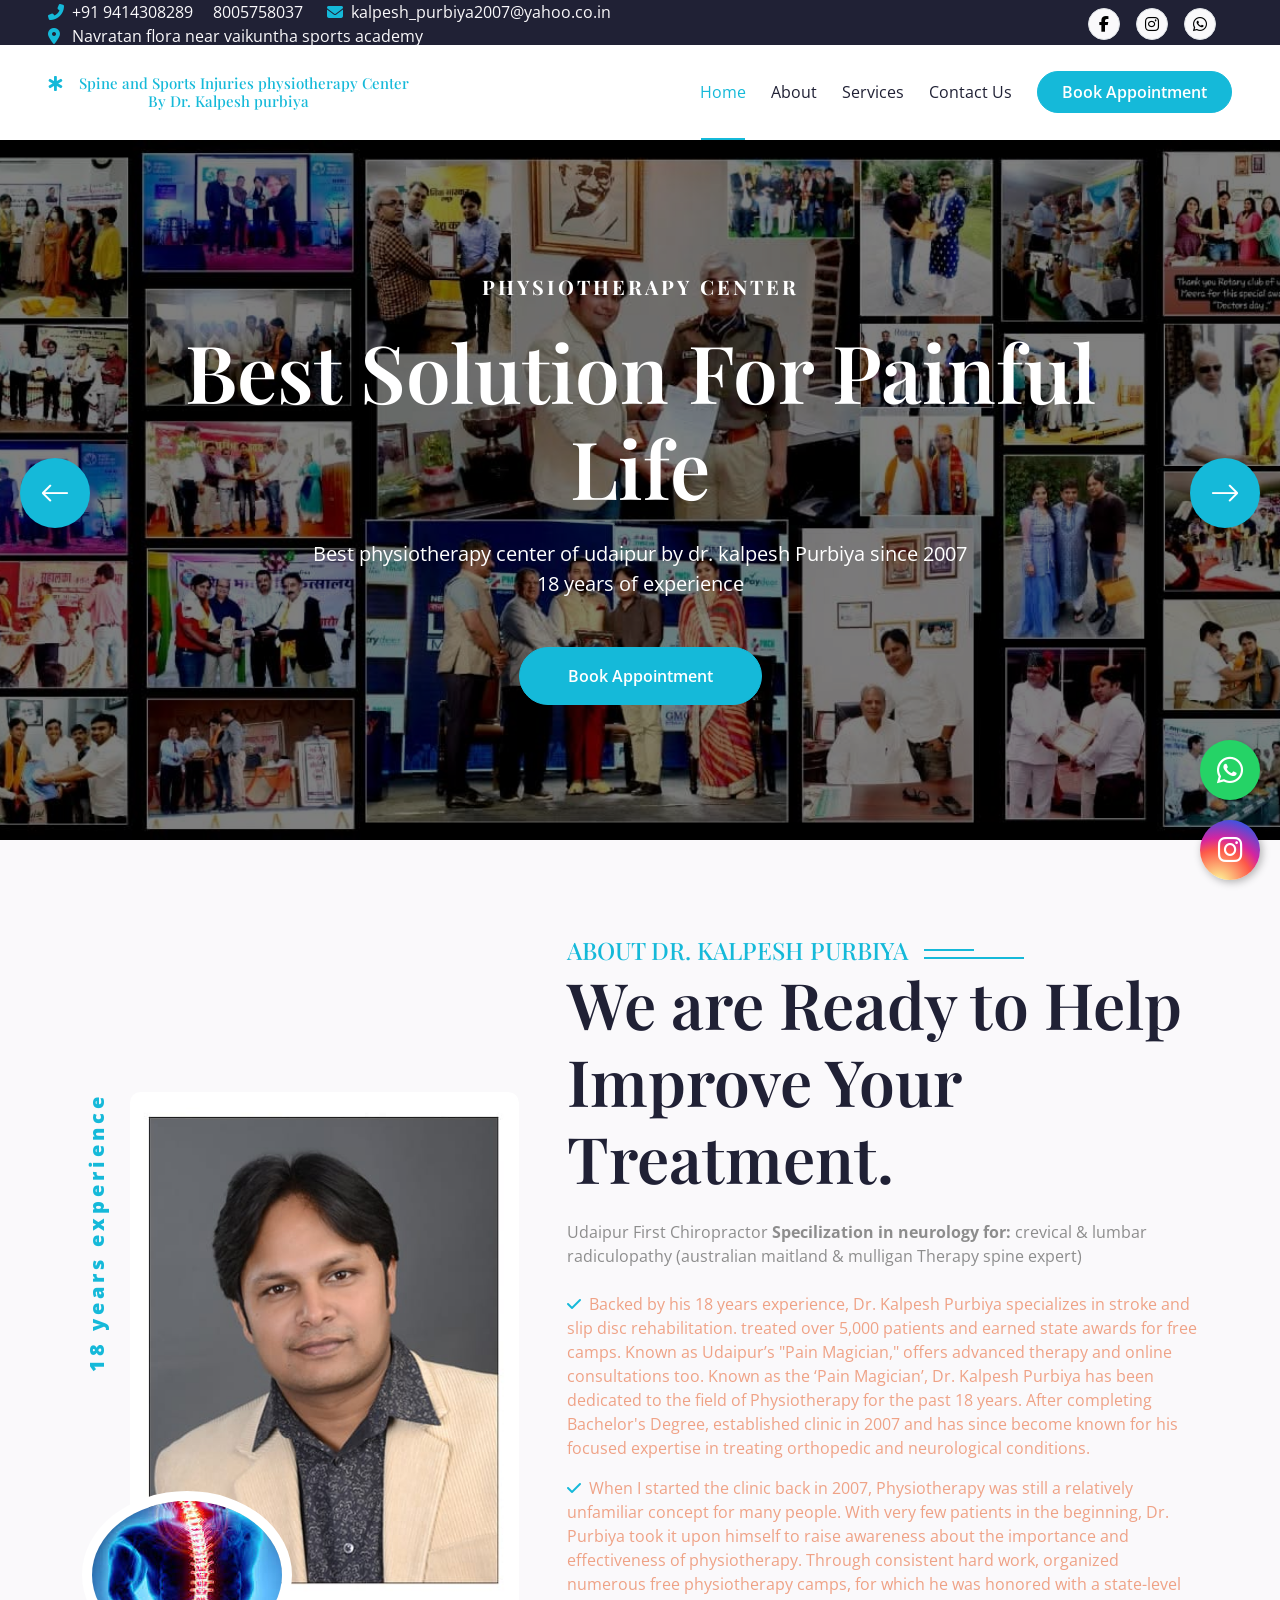
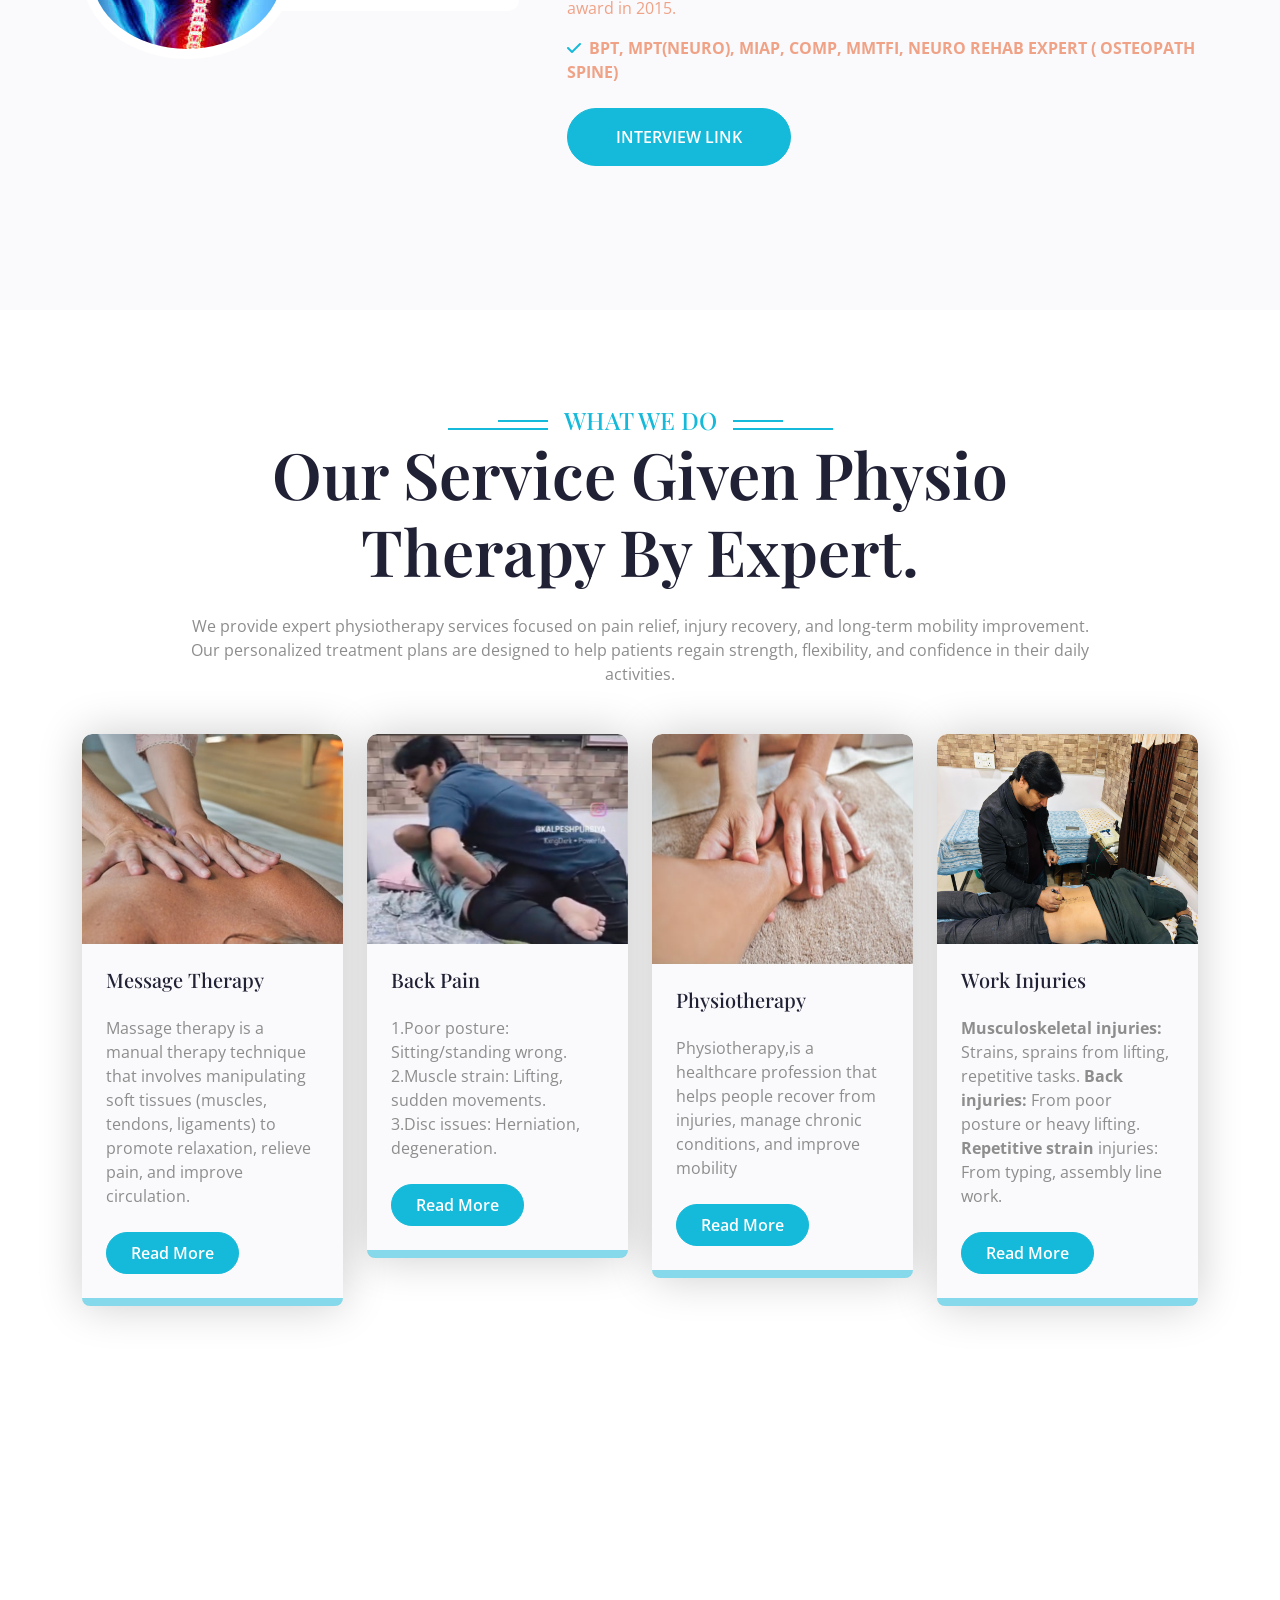
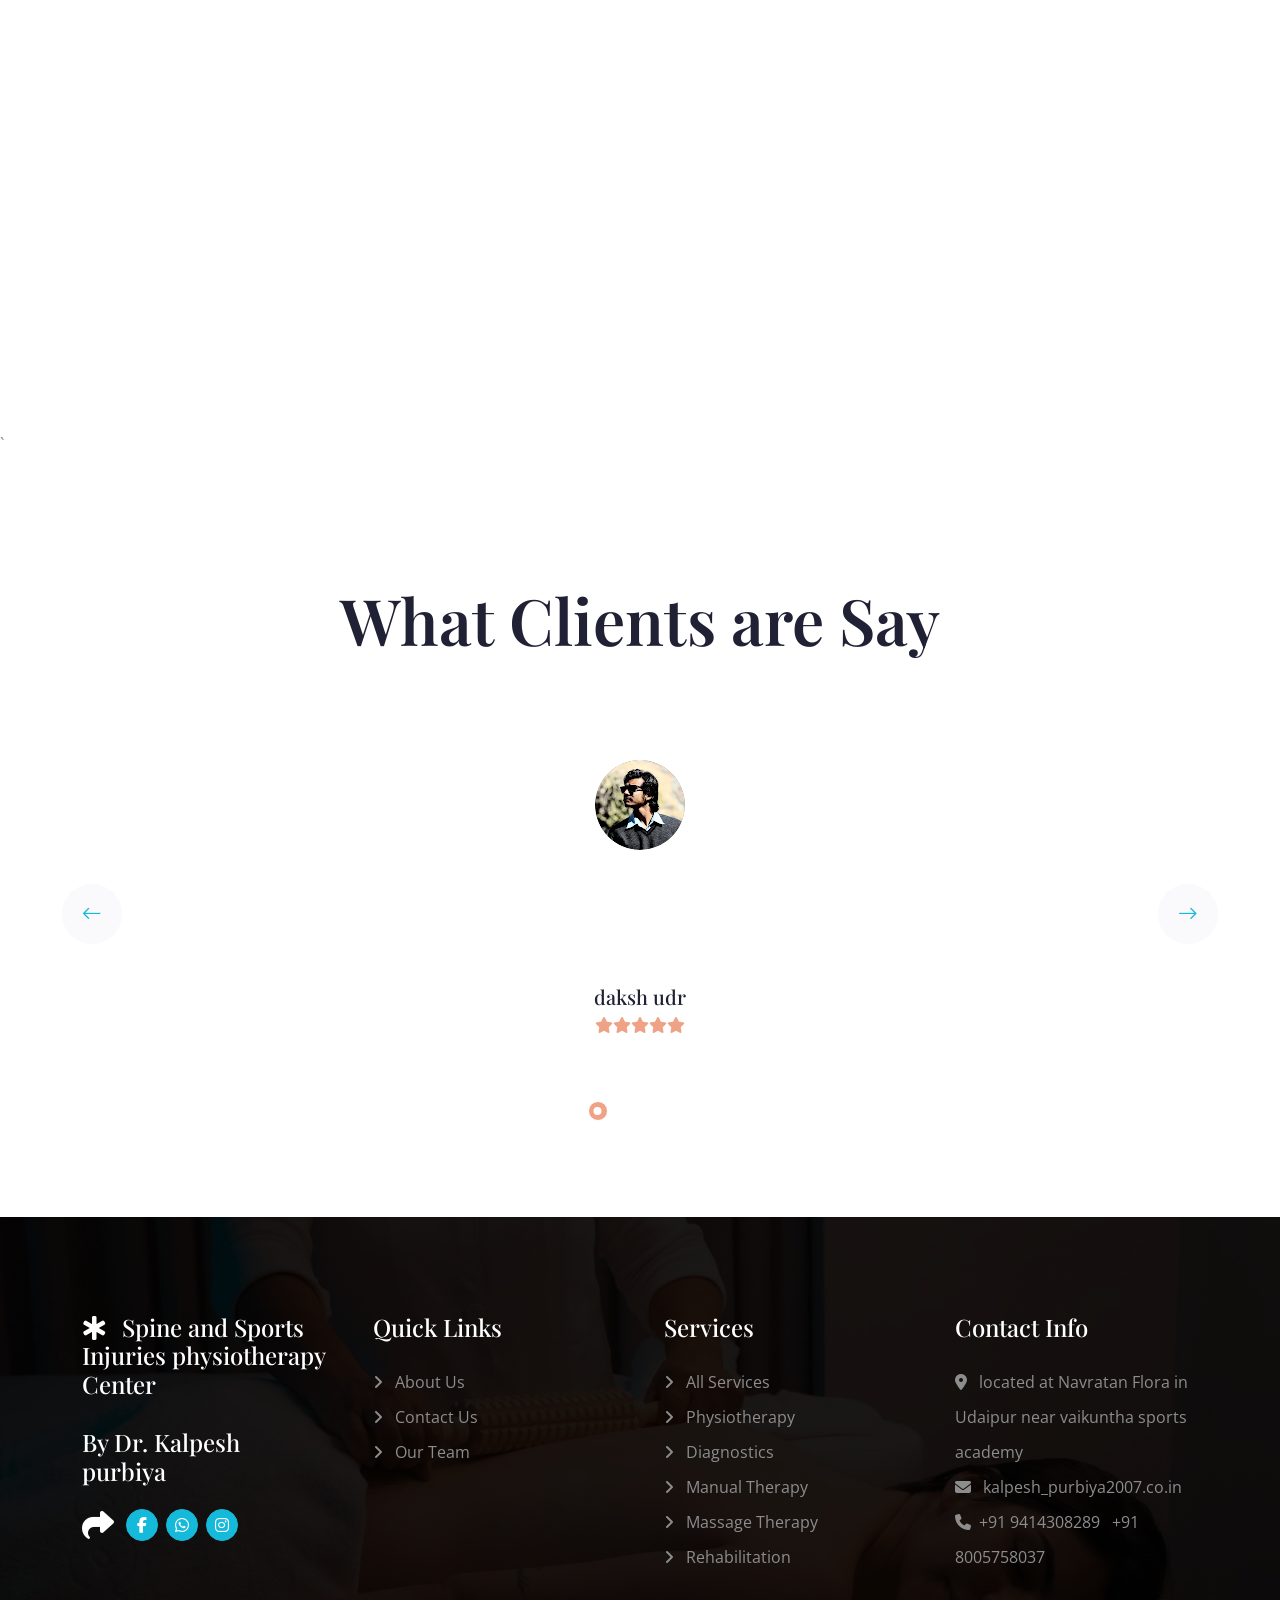
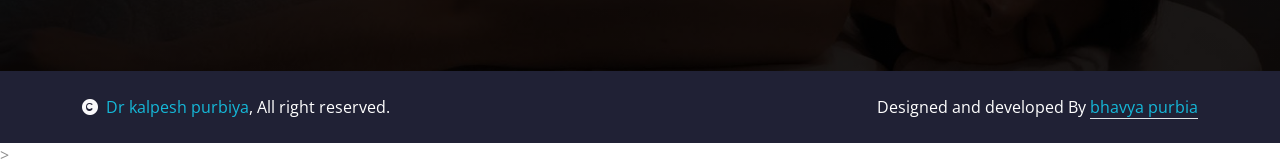
==== commit f93e1930: "final project done" ====
--- a/index.html
+++ b/index.html
@@ -28,10 +28,10 @@
         <!-- Template Stylesheet -->
         <link href="css/style.css" rel="stylesheet">
 
-        <!--whatsapp button-->>
+        <!--whatsapp button-->
         <link rel="stylesheet" href="https://cdnjs.cloudflare.com/ajax/libs/font-awesome/6.4.0/css/all.min.css">
 
-        <!--insta button-->>
+        <!--insta button-->
         <link rel="stylesheet" href="https://cdnjs.cloudflare.com/ajax/libs/font-awesome/6.4.0/css/all.min.css">
     </head>
 
@@ -103,7 +103,7 @@
                             <h1 class="display-1 text-capitalize text-white mb-4">Best Solution For Painful Life</h1>
                             <p class="mb-5 fs-5"> Best physiotherapy center of udaipur by dr. kalpesh Purbiya since 2007<br> 18 years of experience 
                             </p>
-                            <a class="btn btn-primary rounded-pill text-white py-3 px-5" href="#">Book Appointment</a>
+                            <a class="btn btn-primary rounded-pill text-white py-3 px-5" href="appointment.html">Book Appointment</a>
                         </div>
                     </div>
                 </div>
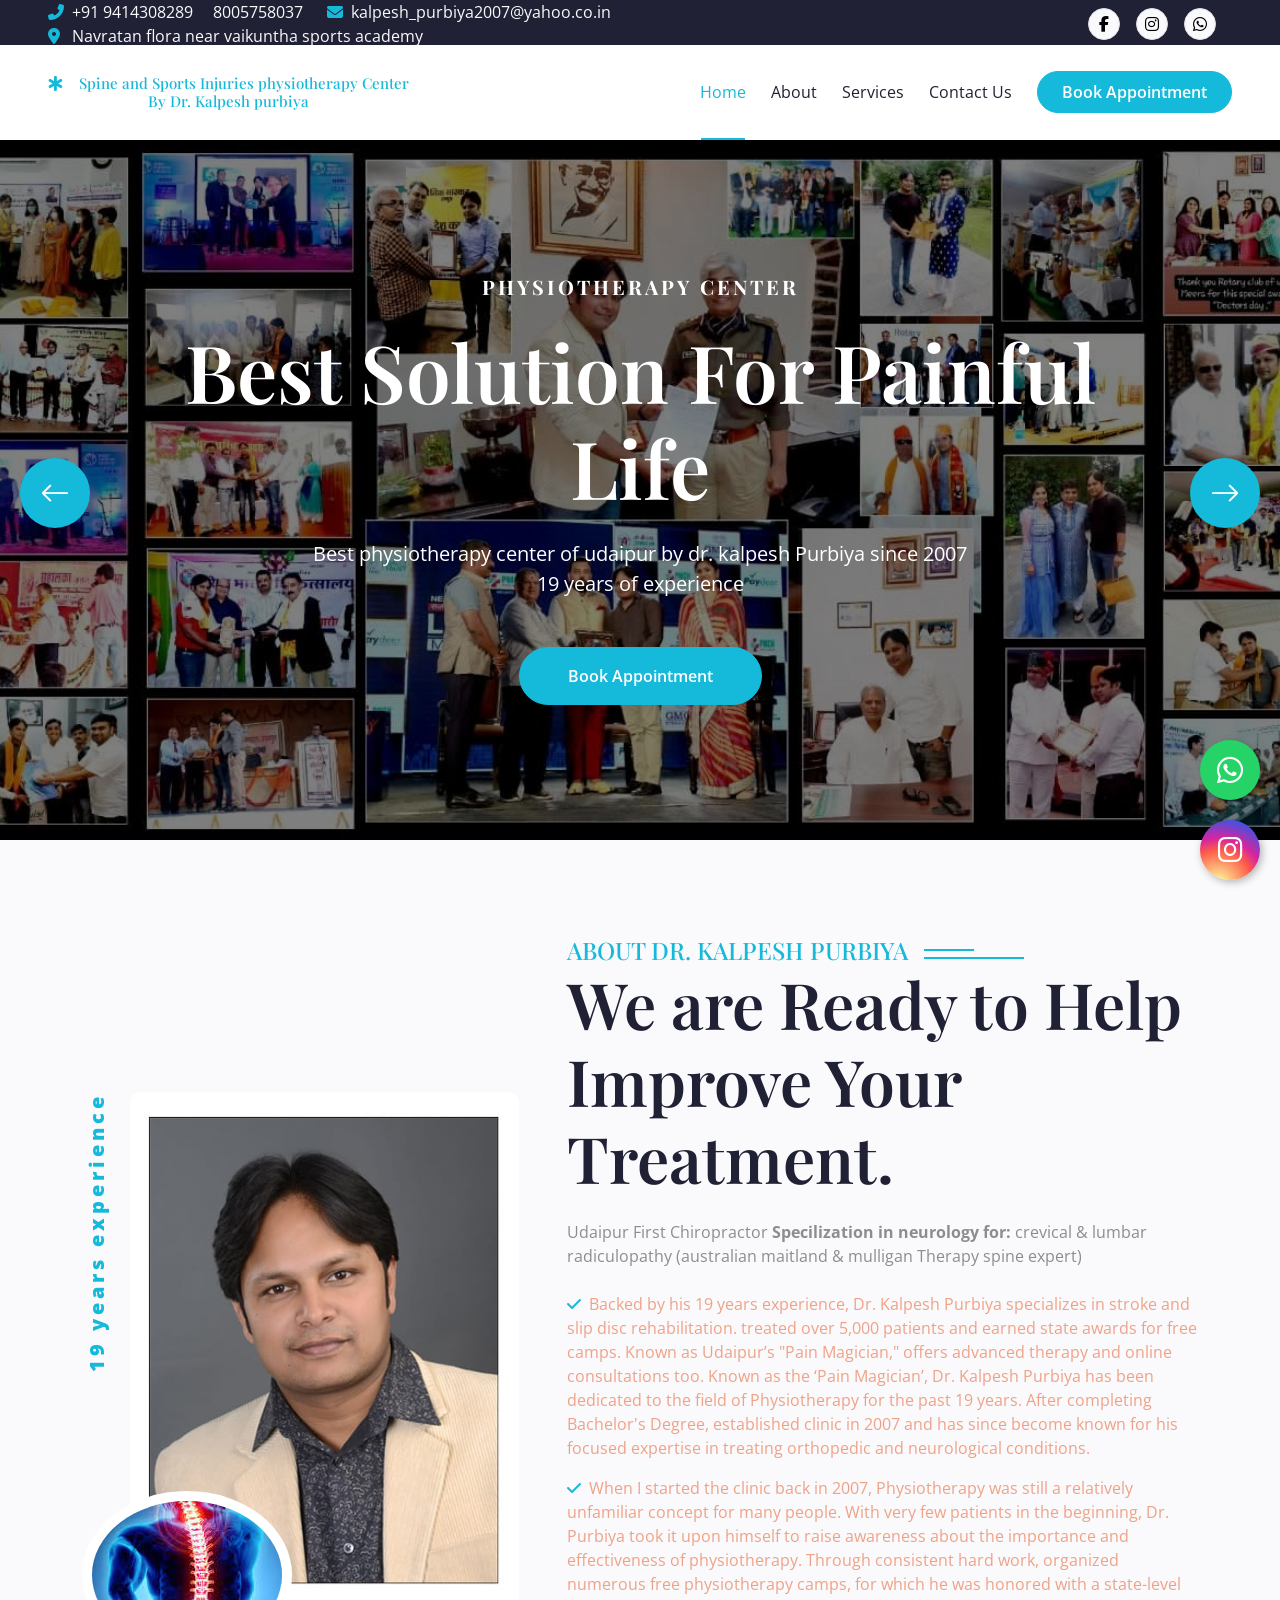
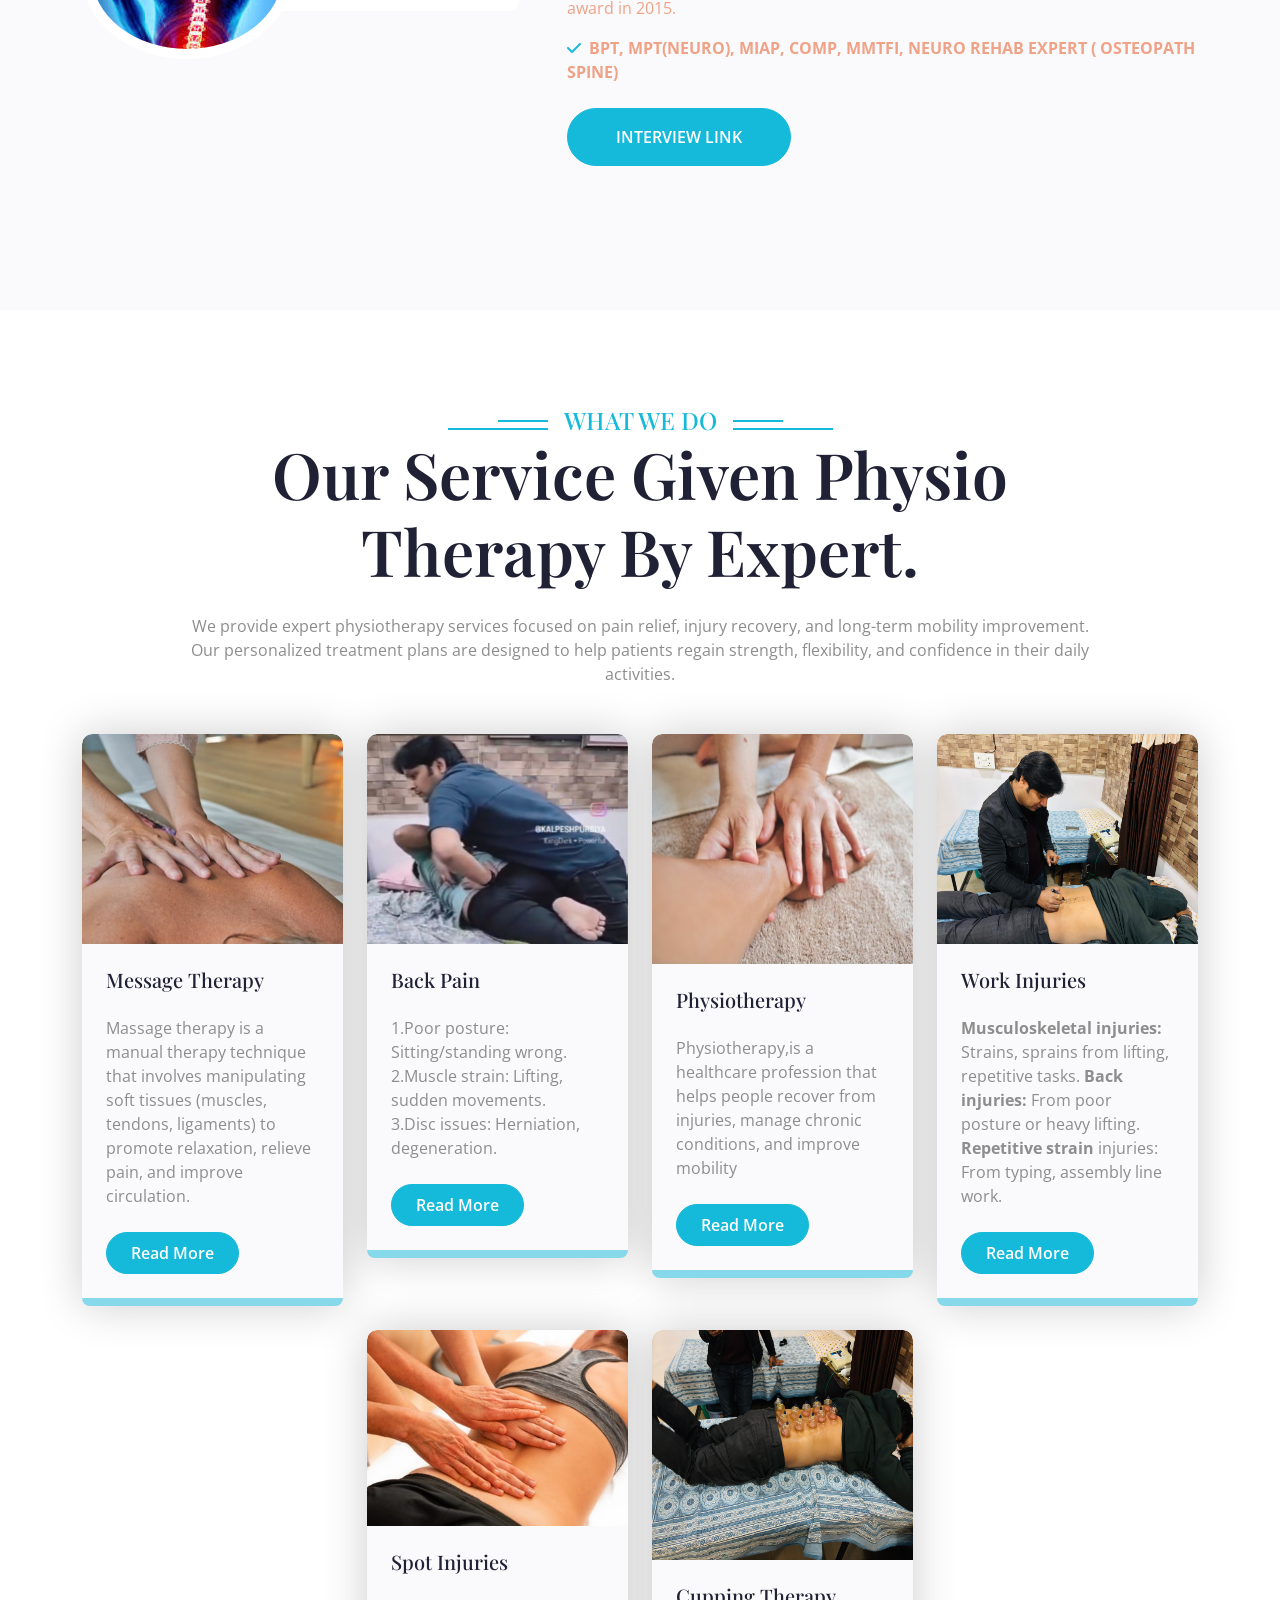
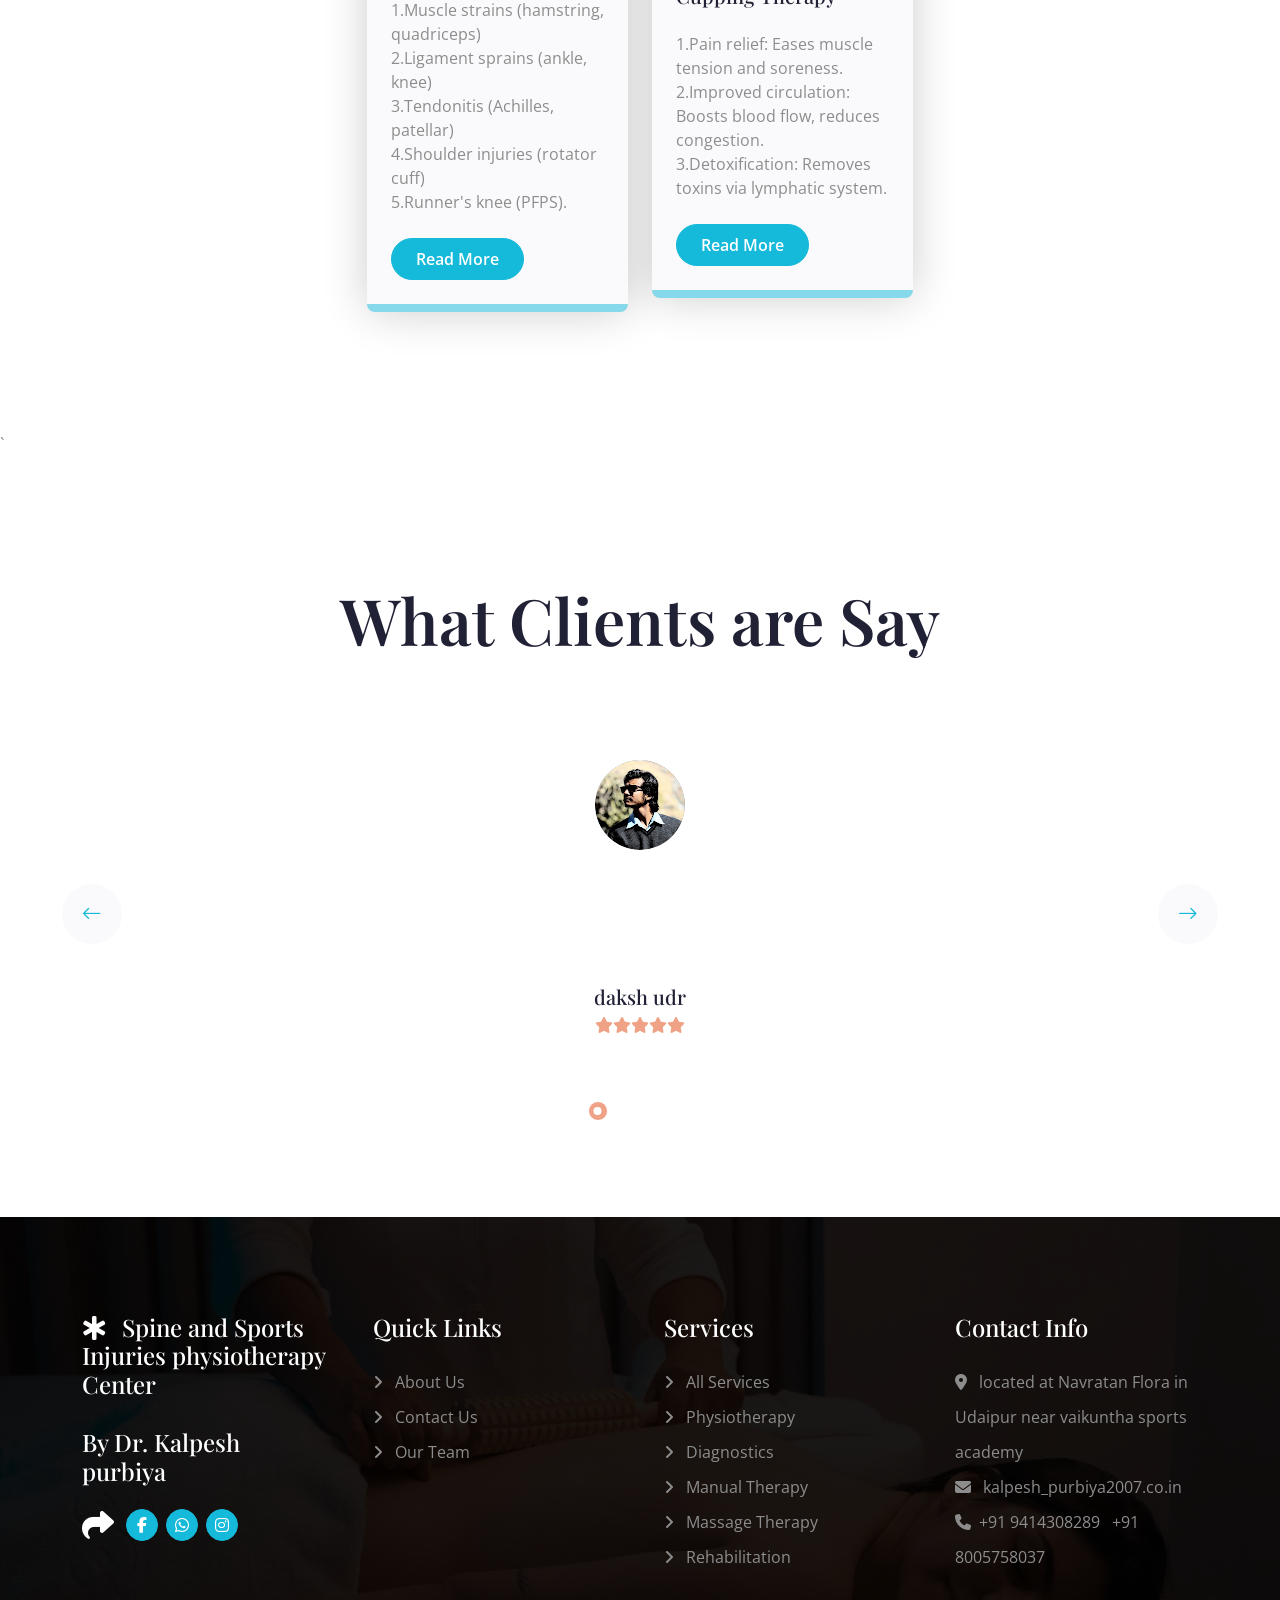
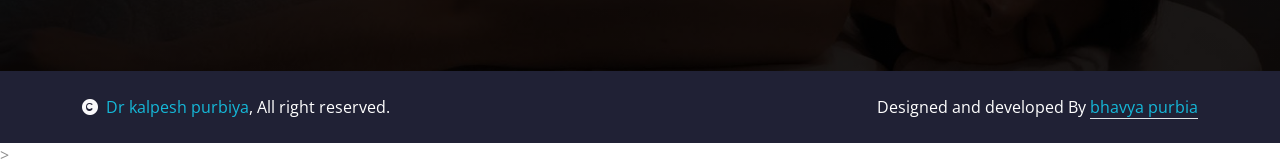
==== commit 103d6e85: "final project done" ====
--- a/index.html
+++ b/index.html
@@ -101,7 +101,7 @@
                         <div class="carousel-caption-content p-3">
                             <h5 class="text-white text-uppercase fw-bold mb-4" style="letter-spacing: 3px;">Physiotherapy Center</h5>
                             <h1 class="display-1 text-capitalize text-white mb-4">Best Solution For Painful Life</h1>
-                            <p class="mb-5 fs-5"> Best physiotherapy center of udaipur by dr. kalpesh Purbiya since 2007<br> 18 years of experience 
+                            <p class="mb-5 fs-5"> Best physiotherapy center of udaipur by dr. kalpesh Purbiya since 2007<br> 19 years of experience 
                             </p>
                             <a class="btn btn-primary rounded-pill text-white py-3 px-5" href="appointment.html">Book Appointment</a>
                         </div>
@@ -113,7 +113,7 @@
                         <div class="carousel-caption-content p-3">
                             <h5 class="text-white text-uppercase fw-bold mb-4" style="letter-spacing: 3px;">Physiotherapy Center</h5>
                             <h1 class="display-1 text-capitalize text-white mb-4">Best Solution For Painful Life</h1>
-                            <p class="mb-5 fs-5 animated slideInDown">Best physiotherapy center of udaipur by dr. kaplesh purbia since 2007  <br>18 years of experience 
+                            <p class="mb-5 fs-5 animated slideInDown">Best physiotherapy center of udaipur by dr. kaplesh purbia since 2007  <br>19 years of experience 
                             </p>
                             <a class="btn btn-primary rounded-pill text-white py-3 px-5" href="appointment.html">Book Appointment</a>
                         </div>
@@ -137,7 +137,7 @@
                             <div class="about-img-inner">
                                 <img src="img/spine.jpg" class="img-fluid rounded-circle w-100 h-100" alt="Image">
                             </div>
-                            <div class="about-experience"><b>18 years experience</b></div>
+                            <div class="about-experience"><b>19 years experience</b></div>
                         </div>
                     </div>
                     <div class="col-lg-7 wow fadeInRight" data-wow-delay="0.4s">
@@ -146,8 +146,8 @@
                             <h1 class="display-3 mb-4">We are Ready to Help Improve Your Treatment.</h1>
                             <p class="mb-4">Udaipur First Chiropractor <b>Specilization in neurology for:</b> crevical & lumbar radiculopathy (australian maitland & mulligan Therapy spine expert) </p>
                             <div class="mb-4">
-                                <p class="text-secondary"><i class="fa fa-check text-primary me-2"></i>Backed by his 18 years experience, Dr. Kalpesh Purbiya specializes in stroke and slip disc rehabilitation. treated over 5,000 patients and earned state awards for free camps. Known as Udaipur’s "Pain Magician," offers advanced therapy and online consultations too.
-Known as the ‘Pain Magician’, Dr. Kalpesh Purbiya has been dedicated to the field of Physiotherapy for the past 18 years. After completing Bachelor's Degree, established clinic in 2007 and has since become known for his focused expertise in treating orthopedic and neurological conditions.</p>
+                                <p class="text-secondary"><i class="fa fa-check text-primary me-2"></i>Backed by his 19 years experience, Dr. Kalpesh Purbiya specializes in stroke and slip disc rehabilitation. treated over 5,000 patients and earned state awards for free camps. Known as Udaipur’s "Pain Magician," offers advanced therapy and online consultations too.
+Known as the ‘Pain Magician’, Dr. Kalpesh Purbiya has been dedicated to the field of Physiotherapy for the past 19 years. After completing Bachelor's Degree, established clinic in 2007 and has since become known for his focused expertise in treating orthopedic and neurological conditions.</p>
                                 <p class="text-secondary"><i class="fa fa-check text-primary me-2"></i>When I started the clinic back in 2007, Physiotherapy was still a relatively unfamiliar concept for many people. With very few patients in the beginning, Dr. Purbiya took it upon himself to raise awareness about the importance and effectiveness of physiotherapy. Through consistent hard work, organized numerous free physiotherapy camps, for which he was honored with a state-level award in 2015.</p>
                                 <p class="text-secondary"><i class="fa fa-check text-primary me-2"></i><b>BPT, MPT(NEURO), MIAP, COMP, MMTFI, NEURO REHAB EXPERT ( OSTEOPATH SPINE)</b></p>
                             </div>
